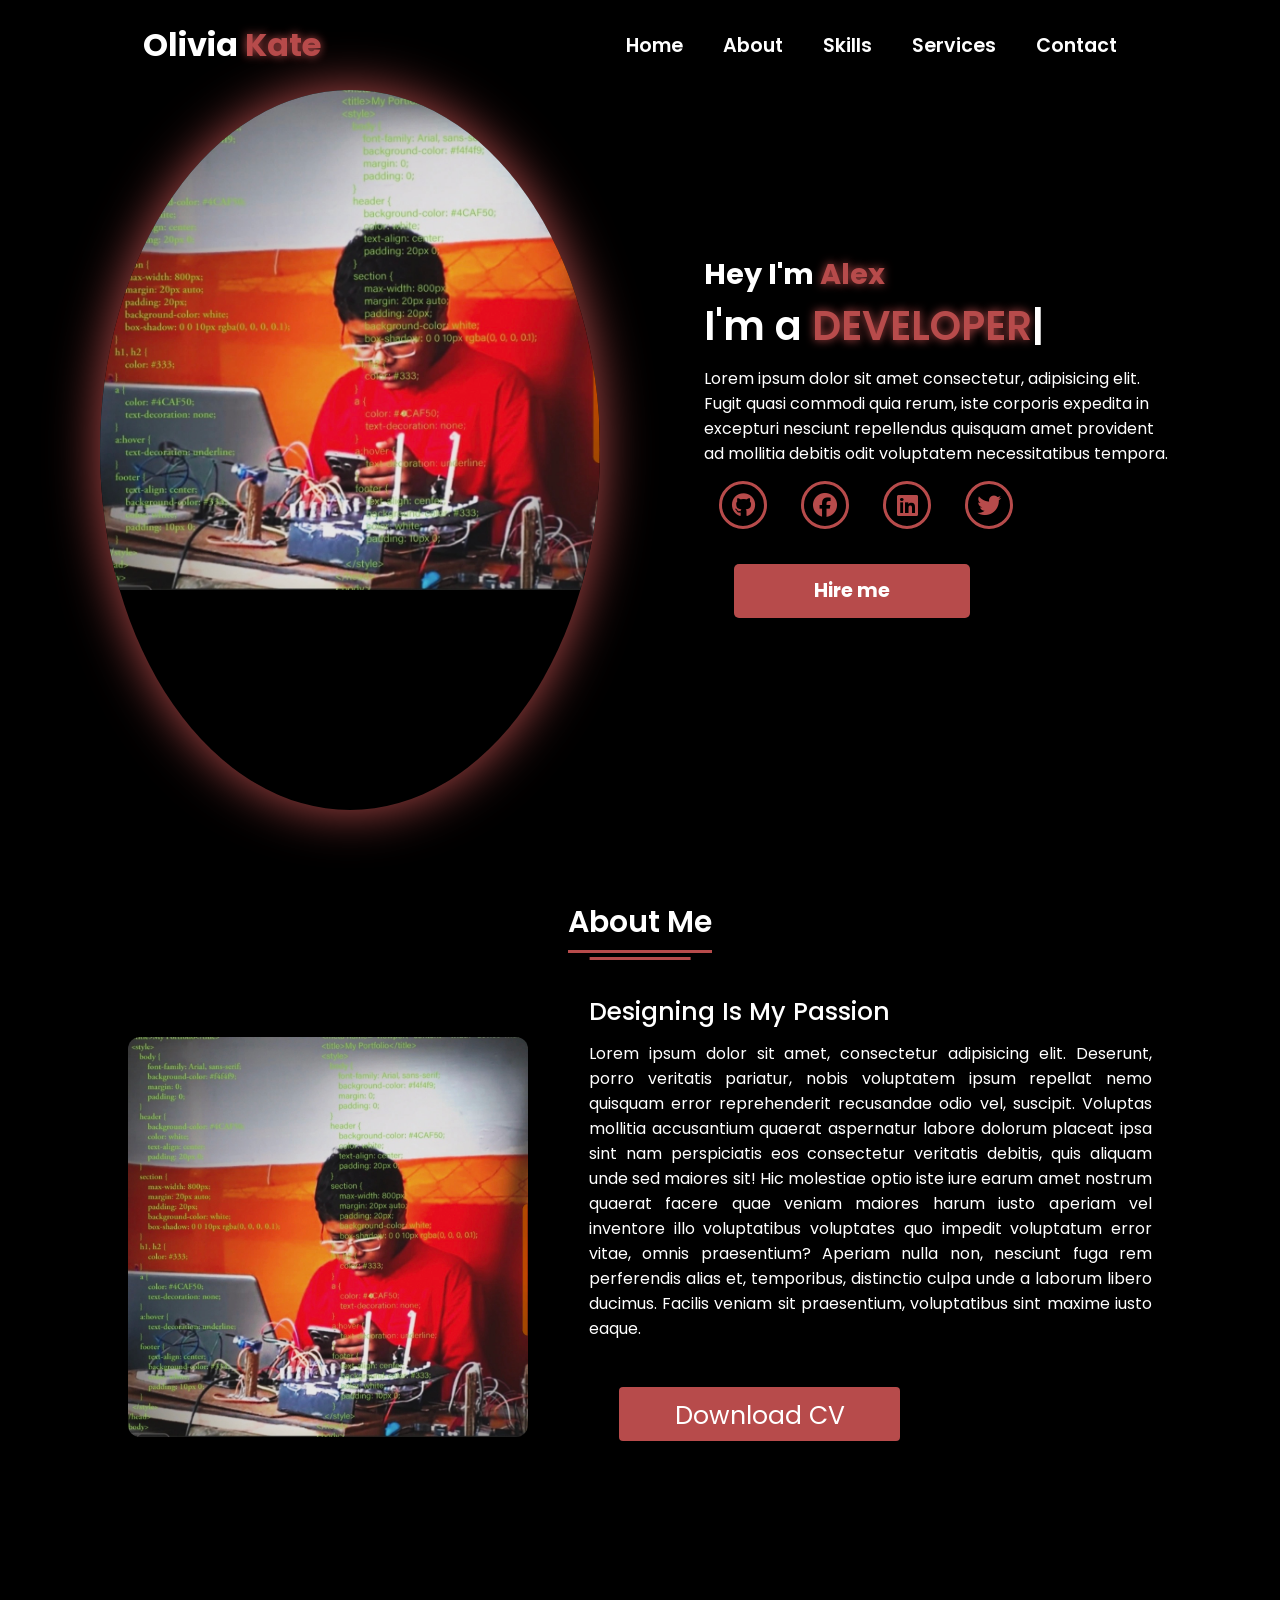
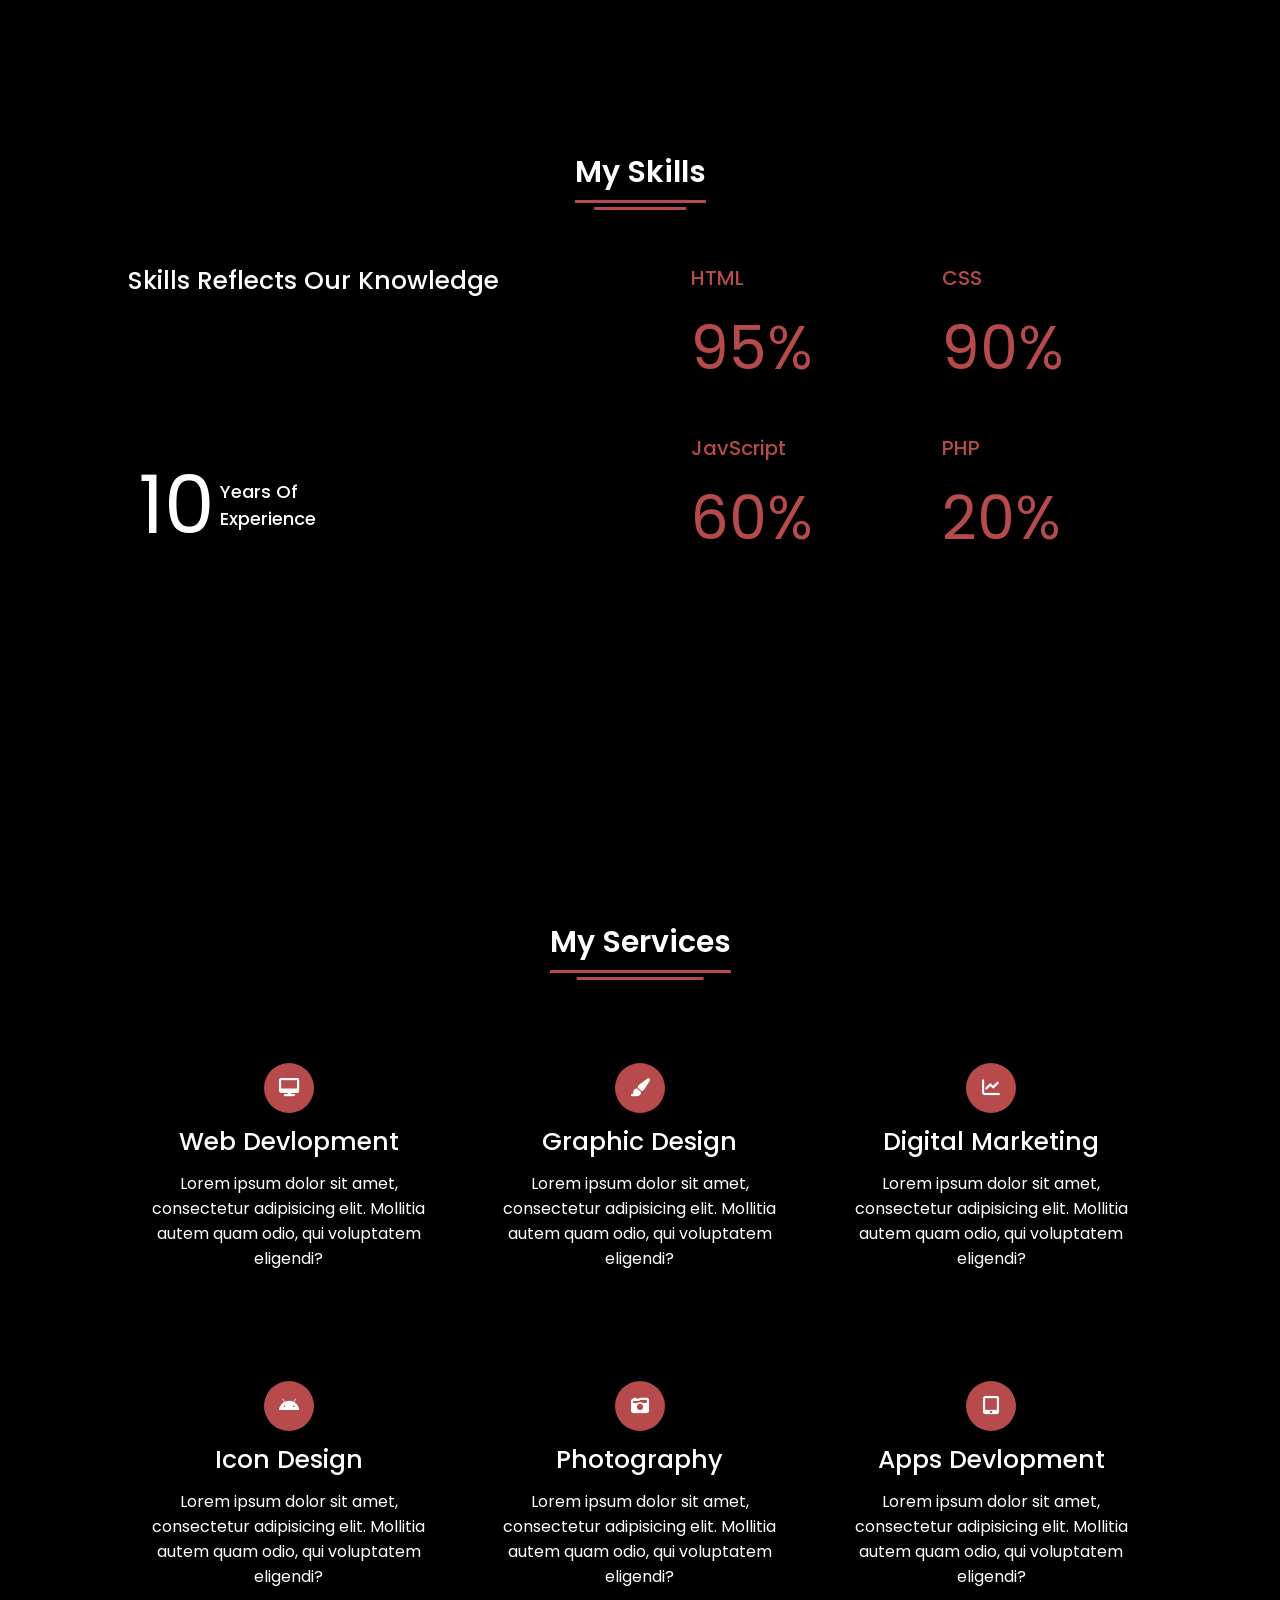
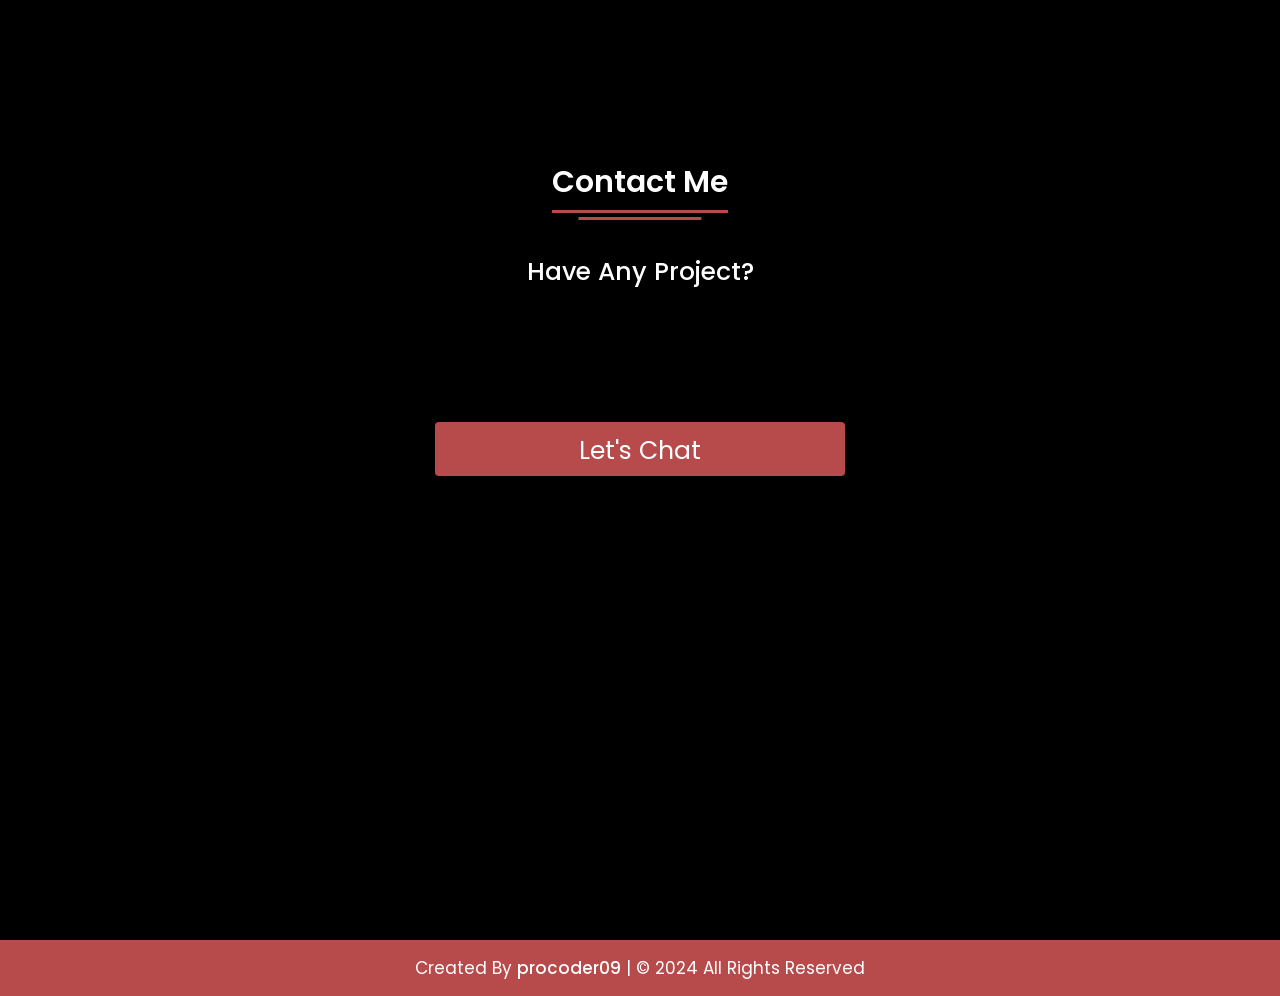
==== index.html @ 8da3e70f "Add files via upload" ====
<!DOCTYPE html>
<html lang="en" dir="ltr">
  <head>
    <meta charset="UTF-8" />
    <title>Responsive Portfolio Website</title>
    <link rel="stylesheet" href="style.css">
    <link rel="stylesheet" href="https://cdnjs.cloudflare.com/ajax/libs/font-awesome/6.5.2/css/all.min.css">
    <meta name="viewport" content="width=device-width, initial-scale=1.0" />
    <link rel="stylesheet" href="https://unpkg.com/aos@next/dist/aos.css" />
  </head>
  <body>

    <!-- navgaition menu -->
    <nav>
      <div class="nav-container">
          <div class="logo"  data-aos="zoom-in" data-aos-duration="1100">
            Olivia <span>Kate</span>
          </div>
          <div class="links">
              <div class="link" data-aos="fade-up" data-aos-duration="1100" data-aos-delay="100"><a href="#">Home</a></div>
              <div class="link" data-aos="fade-up" data-aos-duration="1100" data-aos-delay="200"><a href="#">About</a></div>
              <div class="link" data-aos="fade-up" data-aos-duration="1100" data-aos-delay="300" ><a href="#">Skills</a></div>
              <div class="link" data-aos="fade-up" data-aos-duration="1100" data-aos-delay="400" ><a href="#">Services</a></div>
              <div class="link" data-aos="fade-up" data-aos-duration="1100" data-aos-delay="500" ><a href="#">Contact</a></div>
      </div>
      <i class="fa-solid fa-bars hamburg" onclick="hamburg()"></i>
  </div>
      <div class="dropdown">
          <div class="links">
              <a href="#">Home</a>
              <a href="#">About</a>
              <a href="#">Skills</a>
              <a href="#">Service</a>
              <a href="#">Contact</a>
              <i class="fa-solid fa-xmark cancel" onclick="cancel()"></i>
          </div>
      </div>
  </nav>
  <section>
      <div class="main-container">
          <div class="image"  data-aos="zoom-in" data-aos-duration="2500">
              <img src="main.jpg" alt="">
          </div>
          <div class="content">
              <h1 data-aos="fade-left" data-aos="fade-left" data-aos-duration="1100" data-aos-delay="700" >Hey I'm <span>Alex</span></h1>
              <div class="typewriter"  data-aos="fade-right" data-aos-duration="1100" data-aos-delay="900" >I'm a <span class="typewriter-text"></span><label for="">|</label></div>
              <p data-aos="flip-up" data-aos-duration="1100" data-aos-delay="1100" >Lorem ipsum dolor sit amet consectetur, adipisicing elit. Fugit quasi commodi quia rerum, iste corporis expedita in excepturi nesciunt repellendus quisquam amet provident ad mollitia debitis odit voluptatem necessitatibus tempora.</p>
              <div class="social-links">
                  <a href="#" data-aos="zoom-out" data-aos-duration="1100" data-aos-delay="1300"><i class="fa-brands fa-github"></i></a>
                  <a href="#"  data-aos="fade-up" data-aos-duration="1100" data-aos-delay="1400"><i class="fa-brands fa-facebook"></i></a>
                  <a href="#"  data-aos="fade-up" data-aos-duration="1100" data-aos-delay="1500"><i class="fa-brands fa-linkedin"></i></a>
                  <a href="#"  data-aos="fade-up" data-aos-duration="1100" data-aos-delay="1600"><i class="fa-brands fa-twitter"></i></a>
              </div>
              <div class="btn"  data-aos="zoom-in-left" data-aos-duration="1100" data-aos-delay="1700" >
                  <button>Hire me</button>
              </div>
          </div>
      </div>
  </section>


  <!-- About Section Start -->

  <section class="about" id="about">
      <div class="content">
        <div class="title" data-aos="fade-up" data-aos-duration="1100"><span>About Me</span></div>
        <div class="about-details">
          <div class="left" data-aos="fade-right" data-aos-duration="1100" data-aos-delay="100">
            <img src="main.jpg" alt="" />
          </div>
          <div class="right" >
            <div class="topic" data-aos="fade-left" data-aos-duration="1100" data-aos-delay="200">Designing Is My Passion</div>
            <p data-aos="fade-right" data-aos-duration="1100" data-aos-delay="400">
              Lorem ipsum dolor sit amet, consectetur adipisicing elit. Deserunt, porro veritatis pariatur, nobis voluptatem ipsum repellat nemo quisquam error reprehenderit recusandae odio vel, suscipit. Voluptas mollitia accusantium quaerat aspernatur labore dolorum placeat ipsa sint nam perspiciatis eos consectetur veritatis debitis, quis aliquam unde sed maiores sit! Hic molestiae optio iste
              iure earum amet nostrum quaerat facere quae veniam maiores harum iusto aperiam vel inventore illo voluptatibus voluptates quo impedit voluptatum error vitae, omnis praesentium? Aperiam nulla non, nesciunt fuga rem perferendis alias et, temporibus, distinctio culpa unde a laborum libero ducimus. Facilis veniam sit praesentium, voluptatibus sint maxime iusto eaque.
            </p>
            <div class="button" data-aos="fade-up" data-aos-duration="1100" data-aos-delay="600">
              <button>Download CV</button>
            </div>
          </div>
        </div>
      </div>
    </section>


    <!-- My Skill Section Start -->
    <section class="skills" id="skills">
      <div class="content">
        <div class="title" data-aos="fade-up" data-aos-duration="1100"><span>My Skills</span></div>
        <div class="skills-details">
          <div class="text">
            <div class="topic" data-aos="fade-right" data-aos-duration="1100" data-aos-delay="100">Skills Reflects Our Knowledge</div>
            <p data-aos="flip-down" data-aos-duration="1100" data-aos-delay="200">Lorem ipsum dolor sit amet, consectetur adipisicing elit. Minus natus tenetur tempora? Quasi, rem quas omnis. Porro rem aspernatur reiciendis ut praesentium minima ad, quos, officia! Illo libero, et, distinctio repellat sed nesciunt est modi quaerat placeat. Quod molestiae, alias?</p>
            <div class="experience" data-aos="zoom-in" data-aos-duration="1100" data-aos-delay="300">
              <div class="num">10</div>
              <div class="exp">
                Years Of <br />
                Experience
              </div>
            </div>
          </div>
          <div class="boxes">
            <div class="box" data-aos="zoom-in" data-aos-duration="1100" data-aos-delay="400">
              <div class="topic" >HTML</div>
              <div class="per" >95%</div>
            </div>
            <div class="box" data-aos="zoom-in" data-aos-duration="1100" data-aos-delay="500">
              <div class="topic">CSS</div>
              <div class="per">90%</div>
            </div>
            <div class="box" data-aos="zoom-in" data-aos-duration="1100" data-aos-delay="600">
              <div class="topic">JavScript</div>
              <div class="per" >60%</div>
            </div>
            <div class="box" data-aos="zoom-in" data-aos-duration="1100" data-aos-delay="700">
              <div class="topic">PHP</div>
              <div class="per">20%</div>
            </div>
          </div>
        </div>
      </div>
    </section>

    <!-- My Services Section Start -->
    <section class="services" id="services">
      <div class="content">
        <div class="title" data-aos="fade-up" data-aos-duration="1100"><span>My Services</span></div>
        <div class="boxes">
          <div class="box" data-aos="fade-right" data-aos-duration="1100" data-aos-delay="100">
            <div class="icon">
              <i class="fas fa-desktop"></i>
            </div>
            <div class="topic">Web Devlopment</div>
            <p>Lorem ipsum dolor sit amet, consectetur adipisicing elit. Mollitia autem quam odio, qui voluptatem eligendi?</p>
          </div>
          <div class="box"  data-aos="fade-up" data-aos-duration="1100" data-aos-delay="100">
            <div class="icon">
              <i class="fas fa-paint-brush"></i>
            </div>
            <div class="topic">Graphic Design</div>
            <p>Lorem ipsum dolor sit amet, consectetur adipisicing elit. Mollitia autem quam odio, qui voluptatem eligendi?</p>
          </div>
          <div class="box" data-aos="fade-left" data-aos-duration="1100" data-aos-delay="100">
            <div class="icon">
              <i class="fas fa-chart-line"></i>
            </div>
            <div class="topic">Digital Marketing</div>
            <p>Lorem ipsum dolor sit amet, consectetur adipisicing elit. Mollitia autem quam odio, qui voluptatem eligendi?</p>
          </div>
          <div class="box" data-aos="fade-right" data-aos-duration="1100" data-aos-delay="300">
            <div class="icon">
              <i class="fab fa-android"></i>
            </div>
            <div class="topic">Icon Design</div>
            <p>Lorem ipsum dolor sit amet, consectetur adipisicing elit. Mollitia autem quam odio, qui voluptatem eligendi?</p>
          </div>
          <div class="box" data-aos="fade-down" data-aos-duration="1100" data-aos-delay="300">
            <div class="icon">
              <i class="fas fa-camera-retro"></i>
            </div>
            <div class="topic">Photography</div>
            <p>Lorem ipsum dolor sit amet, consectetur adipisicing elit. Mollitia autem quam odio, qui voluptatem eligendi?</p>
          </div>
          <div class="box" data-aos="fade-left" data-aos-duration="1100" data-aos-delay="400">
            <div class="icon">
              <i class="fas fa-tablet-alt"></i>
            </div>
            <div class="topic">Apps Devlopment</div>
            <p>Lorem ipsum dolor sit amet, consectetur adipisicing elit. Mollitia autem quam odio, qui voluptatem eligendi?</p>
          </div>
        </div>
      </div>
    </section>

    <!-- Contact Me section Start -->
    <section class="contact" id="contact">
      <div class="content">
        <div class="title" data-aos="fade-up" data-aos-duration="1100"><span>Contact Me</span></div>
        <div class="text">
          <div class="topic" data-aos="fade-right" data-aos-duration="1100" data-aos-delay="200">Have Any Project?</div>
          <p data-aos="fade-left" data-aos-duration="1100" data-aos-delay="400">Lorem ipsum dolor sit amet, consectetur adipisicing elit. Ipsam neque ipsum corrupti dolores, facere numquam voluptate aspernatur sit perferendis qui nisi modi! Recusandae deserunt consequatur voluptatibus alias repellendus nobis eligendi.</p>
          <div class="button"  data-aos="fade-up" data-aos-duration="1100" data-aos-delay="600">
            <button>Let's Chat</button>
          </div>
        </div>
      </div>
    </section>

    <!-- Footer Section Start -->
    <footer >
      <div class="text">
        <span>Created By <a href="#">procoder09</a> | &#169; 2024 All Rights Reserved</span>
      </div>
    </footer>

    
    <script src="script.js"></script>
    <script src="https://unpkg.com/aos@next/dist/aos.js"></script>
    <script>
      AOS.init({offset:0});
    </script>
  </body>
</html>
---- style.css ----
/* Google Font CDN Link */
@import url('https://fonts.googleapis.com/css2?family=Poppins:wght@400;500;600;700&family=Ubuntu:wght@400;500;700&display=swap');
*{
  margin: 0;
  padding: 0;
  box-sizing: border-box;
  font-family: 'Poppins', sans-serif;
  text-decoration: none;
  scroll-behavior: smooth;
}

body{
  width: 100%;
  height: auto;
  background-color: black;
  overflow-x: hidden;
}

/* Custom Scroll Bar CSS */
::-webkit-scrollbar {
    width: 10px;
}
::-webkit-scrollbar-track {
    background: #f1f1f1;
}
::-webkit-scrollbar-thumb {
    background: #b74b4b;
    border-radius: 12px;
    transition: all 0.3s ease;
}

::-webkit-scrollbar-thumb:hover {
    background: #b74b4b;
}
/* navbar styling */
nav{
  width: 100%;
  height: 10vh;
  
}

.nav-container{
  width: 100%;
  height: 100%;
  display: flex;
  justify-content: space-around;
  align-items: center;
}

.logo{
  color: white;
  font-size: 2rem;
  font-weight: bold;
}

.logo span{
  color: #b74b4b;
  text-shadow: 0 0 10px #b74b4b;
}

.hamburg,
.cancel{
  cursor: pointer;
  position: absolute;
  right: 15px;
  top: 10px;
  color: white;
  opacity: 0;
  pointer-events: none;
  font-size: clamp(2.5rem, 0.5rem + 5vw, 3rem);
}

.nav-container .links{
  display: flex;
}

.nav-container .links a{
  position: relative;
  font-size: 1.2rem;
  color: white;
  margin: 0 20px;
  text-decoration: none;
  font-weight: 550;
  transition: 0.3s linear;
}

.nav-container .links a::before{
  position: absolute;
  content: "";
  bottom: -3px;
  left: 0;
  width: 0%;
  height: 3px;
  background-color: #b74b4b;
  transition: 0.2s linear;
}

.nav-container .links a:hover::before{
  width: 100%;
}

.nav-container .links a:hover{
  color: #b74b4b;
}

.dropdown{
  z-index: 100;
  position: absolute;
  top: 0;
  transform: translateY(-500px);
  width: 100%;
  height: auto;
  backdrop-filter: blur(4px) brightness(40%);
  box-shadow:  0 0 20px black;
  transition: 0.2s linear;
}

.dropdown .links a{
  display: flex;
  color: white;
  text-decoration: none;
  justify-content: center;
  padding: 15px 0;
  align-items: center;
  transition: 0.2s linear;
}

.dropdown .links a:hover{
  background-color: #b74b4b;
}

section{
  width: 100%;
  min-height: 90vh;
}

section .main-container{  

  display: flex;
  justify-content:space-between ;
  padding-left: 100px;
  align-items: center;
}

.main-container .image{
  width: 500px;
  height: 80vh;
  border-radius: 100%;
  overflow: hidden;
  box-shadow: 0 0 50px #b74b4b;
}

.main-container .image img{
  width: 100%;
}

.main-container .image:hover{
  animation: animate 1.5s ease-in-out infinite;
}

@keyframes animate {
  0%{
      scale: 1;
  }
  
  50%{
      scale: 1.05;
  }
  
  100%{
      scale: 1;
  }
}

.main-container .content{
  color: white;
  width: 40%;
}

.content h1{
  font-size: clamp(1rem, 1rem + 5vw, 1.8rem);
}

.content h1 span{
  color: #b74b4b;
  text-shadow: 0  0 10px #b74b4b;
}

.content .typewriter{
  font-size: clamp(1rem, 1rem + 5vw, 2.5rem);
  font-weight: 600;
}

.content .typewriter-text{
  color: #b74b4b;
  text-shadow: 0 0 10px #b74b4b;
}

.content p{
  font-size: clamp(0.4rem , 0.2rem + 9vw, 1rem);
  margin: 10px 0;
}

.social-links i{
  display: inline-flex;
  justify-content: center;
  align-items: center;
  width: 3rem;
  height: 3rem;
  background-color: transparent;
  border: 0.2rem solid #b74b4b;
  border-radius: 50%;
  color: #b74b4b;
  margin: 5px 15px;
  font-size: 1.5rem;
  transition: 0.2s linear;
}

.social-links i:hover{
  scale: 1.3;
  color: black;
  background-color: #b74b4b;
  filter: drop-shadow(0 0 10px #b74b4b);
}

.content button{
  width: 50%;
  height: 6vh;
  margin: 30px;
  background-color: #b74b4b;
  color: white;
  border: none;
  outline: none;
  font-size: 120%;
  font-weight: 700;
  border-radius: 5px;
  transition: 0.2s linear;
}

.content button:hover{
  scale: 1.1;
  color: #b74b4b;
  border: 2px solid #b74b4b;
  background-color: transparent;
  font-weight: 700;
  box-shadow: 0 0 40px #b74b4b;
}

/* About Section Styling */
/* Those Elements Where We Have Apply Same CSS,
I'm Selecting Directly 'Section Tag' and 'Class'  */

  section .content{
    width: 80%;
    margin: 0px auto;
    font-family: 'Poppins', sans-serif;
    }
  .about .about-details{
    display: flex;
    justify-content: space-between;
    align-items: center;
    }
  section .title{
      display: flex;
      justify-content: center;
      margin-bottom: 40px;
  }
  section .title span{
    color: white;
    font-size: 30px;
    font-weight: 600;
    position: relative;
    padding-bottom: 8px;
  }
  section .title span::before,
  section .title span::after{
    content: '';
    position: absolute;
    height: 3px;
    width: 100%;
    background: #b74b4b;
    left: 0;
    bottom: 0;
  }
  section .title span::after{
    bottom: -7px;
    width: 70%;
    left: 50%;
    transform: translateX(-50%);
  }
  .about .about-details .left{
    width: 45%;
  }
  .about .left img{
    height: 400px;
    width: 400px;
    object-fit: cover;
    border-radius: 12px;
  }
  .about-details .right{
    width: 55%;
  }
  section  .topic{
    color: white;
    font-size: 25px;
    font-weight: 500;
    margin-bottom: 10px;
  }
  .about-details .right p{
    text-align: justify;
  color: white;
  }
  section .button{
    margin: 16px 0;
}
section .button button{
  outline: none;
  padding: 8px 16px;
  border-radius: 4px;
  font-size: 25px;
  font-weight: 400;
  background: #b74b4b;
  color: #fff;
  border: 2px solid transparent;
  cursor: pointer;
  transition: all 0.4s ease;
  }
  section .button button:hover{
    border-color: #b74b4b;
    background-color: #fff;
    color: #b74b4b;
  }
  
  .skills{
    background: black;
    }
  .skills .content{
    padding: 40px 0;
  }
  .skills .skills-details{
    display: flex;
    justify-content: space-between;
    align-items: center;
 }
 .skills-details .text{
   width: 50%;
   }
   .skills-details p{
     color: white;
     text-align: justify;
     }
     .skills .skills-details .experience{
       display: flex;
       align-items: center;
       margin: 0 10px;
       }
.skills-details .experience .num{
  color: white;
  font-size: 80px;
}
.skills-details .experience .exp{
  color: white;
  margin-left: 20px;
  font-size: 18px;
  font-weight: 500;
  margin: 0 6px;
}
.skills-details .boxes{
  width: 45%;
  display: flex;
  flex-wrap: wrap;
  justify-content: space-between;
}
.skills-details .box{
  width: calc(100% / 2 - 20px);
  margin: 20px 0;
}
.skills-details .boxes .topic{
  font-size: 20px;
  color: #b74b4b;
}
.skills-details .boxes .per{
  font-size: 60px;
  color: #b74b4b;
}

.services .boxes{
  display: flex;
  flex-wrap: wrap;
  justify-content: space-between;
}
.services .boxes .box{
  margin: 20px 0;
  width: calc(100% / 3 - 20px);
  text-align: center;
  border-radius: 12px;
  padding: 30px 10px;
  box-shadow: 0 5px 10px rgba(0, 0, 0, 0.12);
  cursor: default;
  color: white  ;
  transition: all 0.4s ease;
}
.services .boxes .box:hover{
  background: #b74b4b;
  color: #fff;
}
.services .boxes .box .icon{
  height: 50px;
  width: 50px;
  background: #b74b4b;
  border-radius: 50%;
  text-align: center;
  line-height: 50px;
  font-size: 18px;
  color: #fff;
  margin: 0 auto 10px auto;
  transition: all 0.4s ease;
}
.boxes .box:hover .icon{
  background-color: #fff;
  color: #b74b4b;
}
.services .boxes .box:hover .topic,
.services .boxes .box:hover p{
  color: white;
  transition: all 0.4s ease;
}
.services .boxes .box:hover .topic,
.services .boxes .box:hover p{
  color: #fff;
}
/* Contact Me CSS */
.contact{
  background: black;
}
.contact .content{
  margin: 0 auto;
  padding: 30px 0;
}
.contact .text{
  width: 80%;
  text-align: center;
  margin: auto;
}

footer{
  background: #b74b4b;
  padding: 15px 0;
  text-align: center;
  font-family: 'Poppins', sans-serif;
}
footer .text span{
  font-size: 17px;
  font-weight: 400;
  color: #fff;
}
footer .text span a{
  font-weight: 500;
  color: #FFF;
}
footer .text span a:hover{
  text-decoration: underline;
}
.scroll-button a{
  position: fixed;
  bottom: 20px;
  right: 20px;
  color: #fff;
  background: #b74b4b;
  padding: 7px 12px;;
  font-size: 18px;
  border-radius: 6px;
  box-shadow: rgba(0, 0, 0, 0.15);
  display: none;
}


@media (max-width: 1000px) {
  .about .about-details{
    justify-content: center;
    flex-direction: column;
  }
  .about .about-details .left{
    display: flex;
    justify-content: center;
    width: 100%;
  }
  .about-details .right{
    width: 90%;
    margin: 40px 0;
  }
  .services .boxes .box{
    margin: 20px 0;
    width: calc(100% / 2 - 20px);
  }
}

@media (max-width: 900px) {
  .about .left img{
    height: 350px;
    width: 350px;
  }
}

@media (max-width: 968px) {

  nav .logo{
    position: absolute;
    top: 16px;
    left: 15px;
    font-size: 1.5rem;
}

  section .main-container {
    padding-left: 0px;
    display: flex;
    flex-direction: column;
  }
  
  .nav-container .links{
    display: none;
  }
  
  .hamburg,
  .cancel{
    opacity: 1;
    pointer-events: visible;
  }
  
  .main-container .content{
    margin-top: 20px;
      width: 80%;
  }
  
  .social-links i{
    width: 2.5rem;
    height: 2.5rem;
    font-size: 1.5rem;
  }
  
  .main-container .image{
    z-index: -1;
    width: 50%;
      height: 60%;
  }
  
  .skills .skills-details{
    align-items: center;
    justify-content: center;
    flex-direction: column;
  }
  .skills-details .text{
    width: 100%;
    margin-bottom: 50px;
  }
  .skills-details .boxes{
    justify-content: center;
    align-items: center;
    width: 100%;
  }
  .services .boxes .box{
    margin: 20px 0;
    width: 100%;
  }
  .contact .text{
    width: 100%;
}
}

@media (max-width: 500px){
  main-container .image{
        width: 50%;
        height: 60%;
        margin-bottom: 0px;
    }
    
    .main-container .content{
        width: 80%;
    }
    
    .main-container button{
        margin-top: 15px;
    }
  
  .skills-details .boxes .per{
    font-size: 50px;
    color: #b74b4b;
  }
}
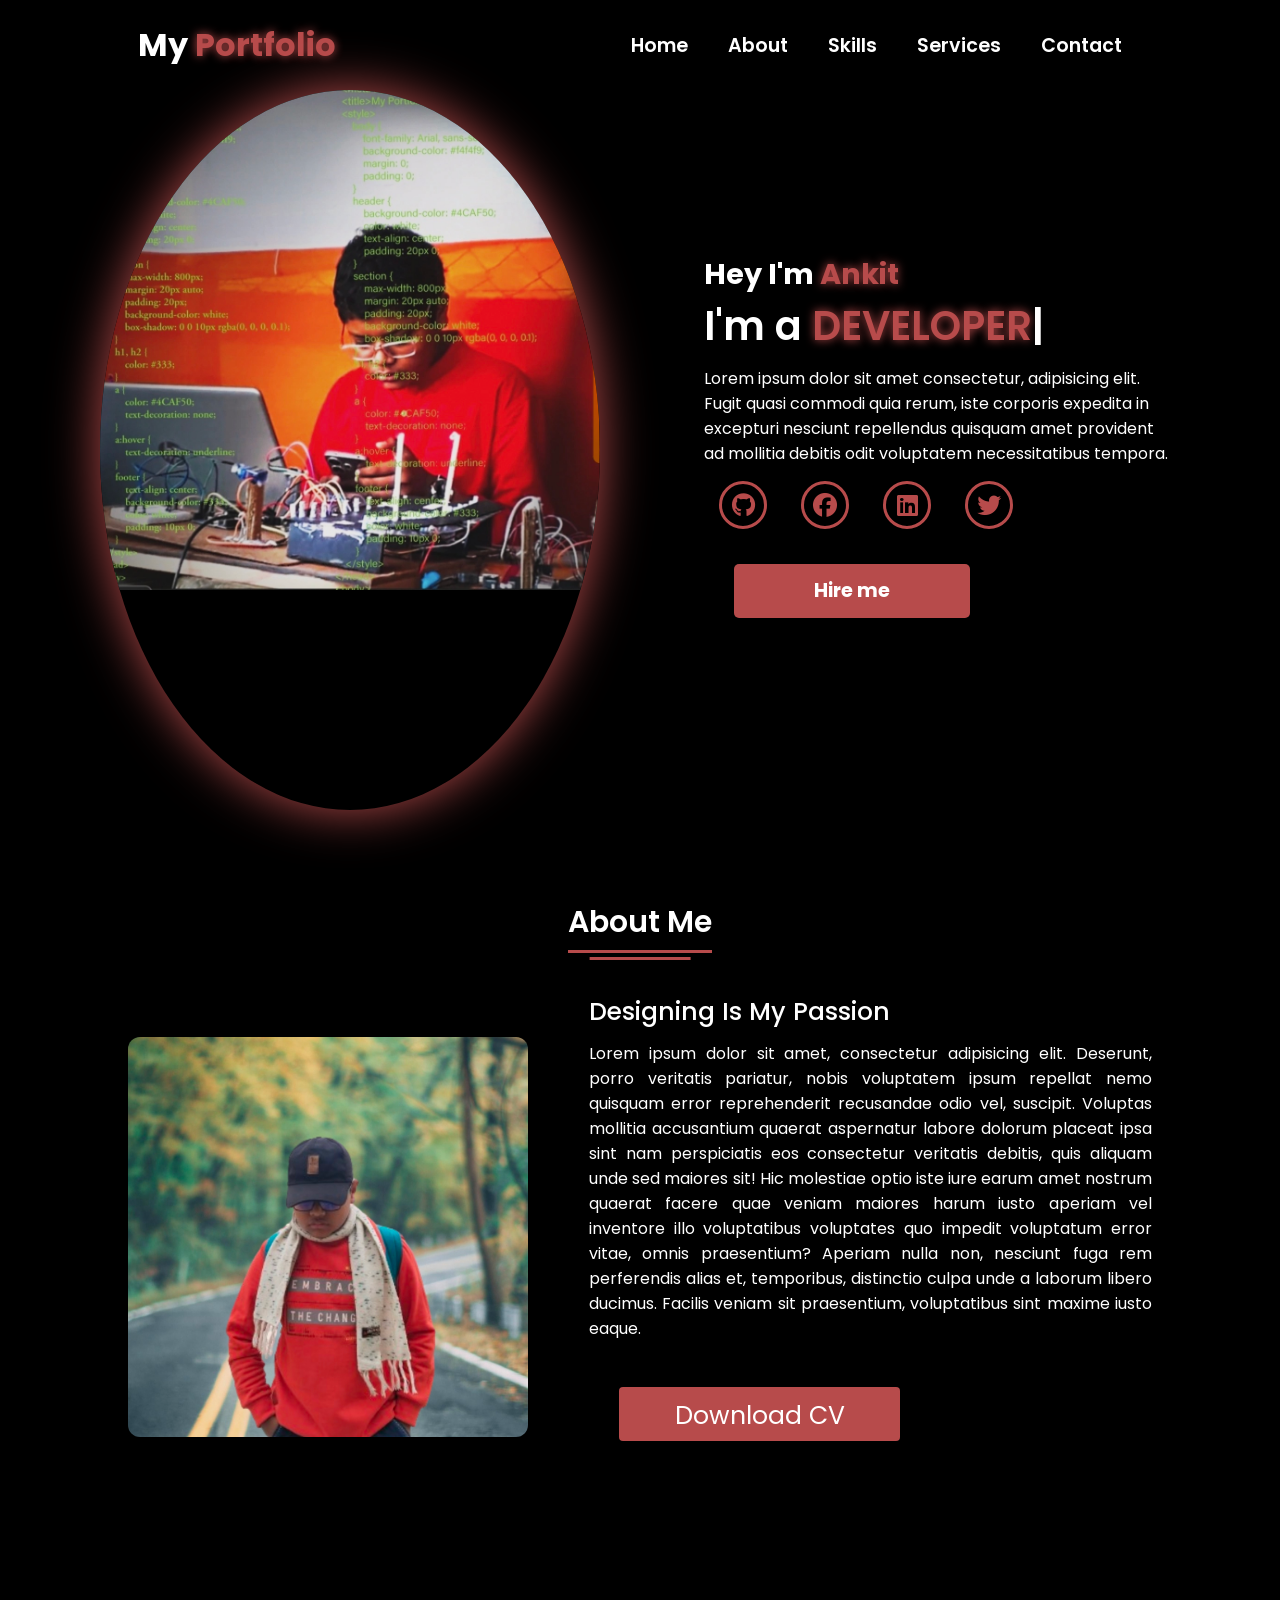
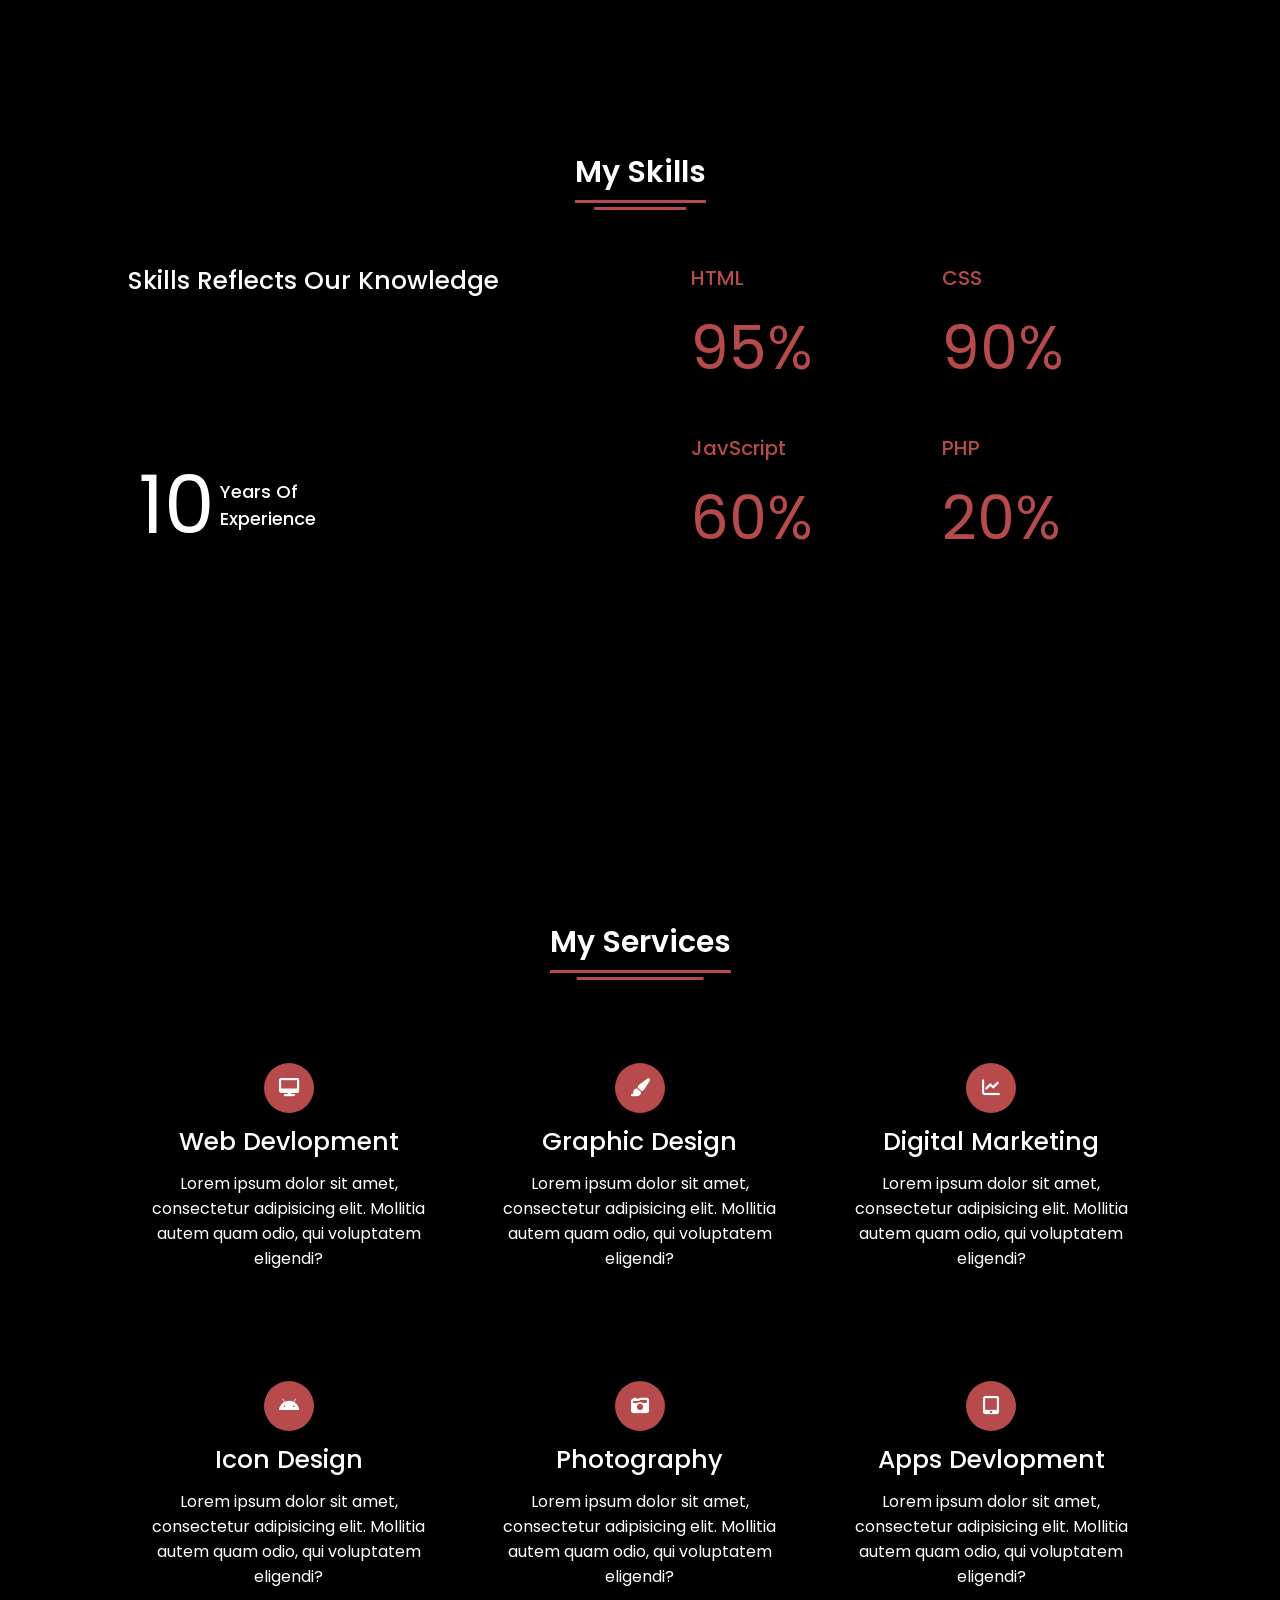
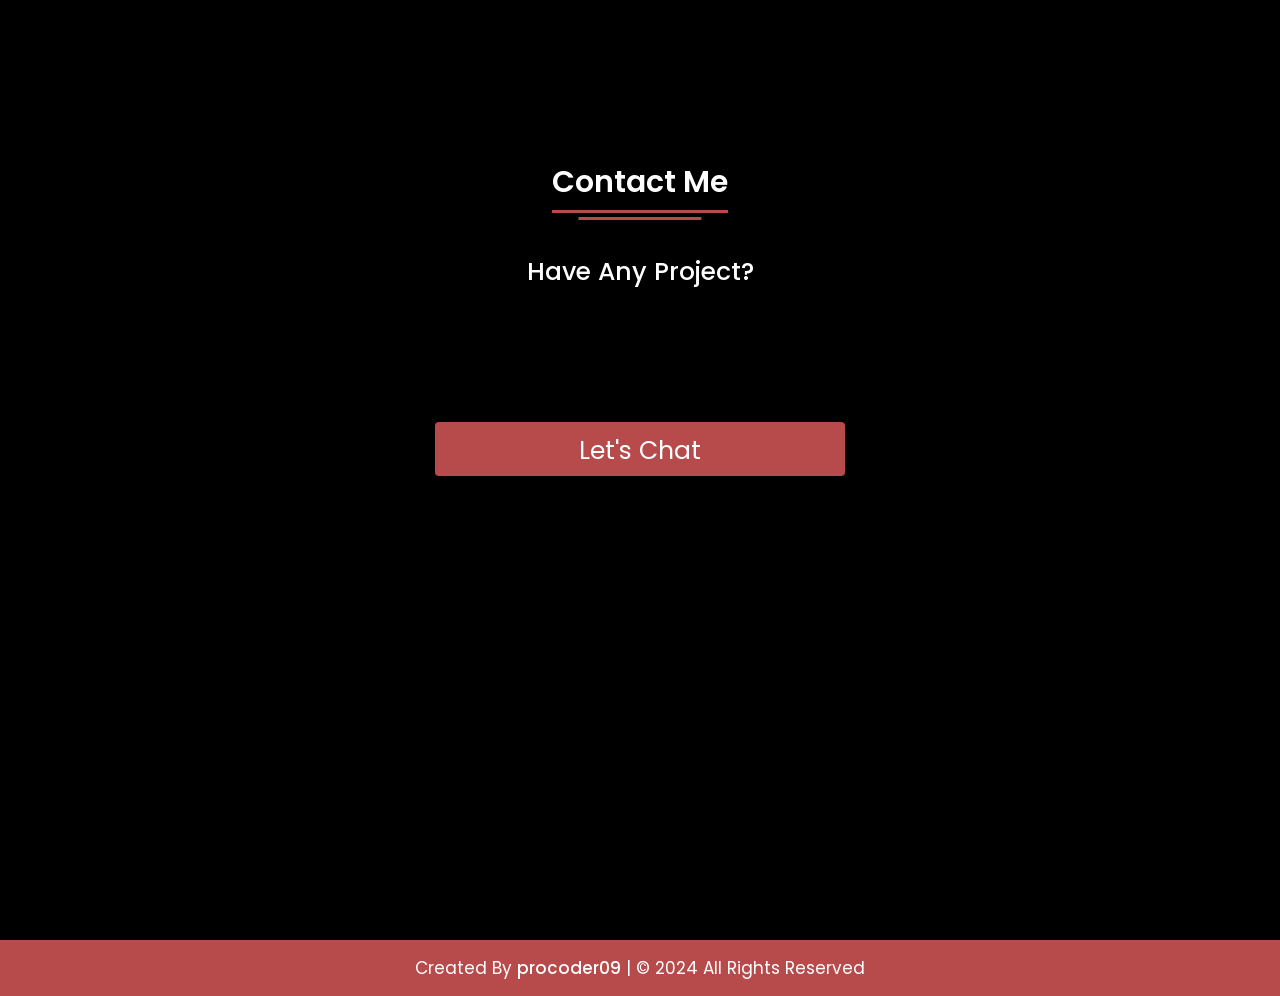
==== commit 24a19fea: "Update index.html" ====
--- a/index.html
+++ b/index.html
@@ -2,7 +2,7 @@
 <html lang="en" dir="ltr">
   <head>
     <meta charset="UTF-8" />
-    <title>Responsive Portfolio Website</title>
+    <title>Ankit's Portfolio Website</title>
     <link rel="stylesheet" href="style.css">
     <link rel="stylesheet" href="https://cdnjs.cloudflare.com/ajax/libs/font-awesome/6.5.2/css/all.min.css">
     <meta name="viewport" content="width=device-width, initial-scale=1.0" />
@@ -14,7 +14,7 @@
     <nav>
       <div class="nav-container">
           <div class="logo"  data-aos="zoom-in" data-aos-duration="1100">
-            Olivia <span>Kate</span>
+            My <span>Portfolio</span>
           </div>
           <div class="links">
               <div class="link" data-aos="fade-up" data-aos-duration="1100" data-aos-delay="100"><a href="#">Home</a></div>
@@ -42,7 +42,7 @@
               <img src="main.jpg" alt="">
           </div>
           <div class="content">
-              <h1 data-aos="fade-left" data-aos="fade-left" data-aos-duration="1100" data-aos-delay="700" >Hey I'm <span>Alex</span></h1>
+              <h1 data-aos="fade-left" data-aos="fade-left" data-aos-duration="1100" data-aos-delay="700" >Hey I'm <span>Ankit</span></h1>
               <div class="typewriter"  data-aos="fade-right" data-aos-duration="1100" data-aos-delay="900" >I'm a <span class="typewriter-text"></span><label for="">|</label></div>
               <p data-aos="flip-up" data-aos-duration="1100" data-aos-delay="1100" >Lorem ipsum dolor sit amet consectetur, adipisicing elit. Fugit quasi commodi quia rerum, iste corporis expedita in excepturi nesciunt repellendus quisquam amet provident ad mollitia debitis odit voluptatem necessitatibus tempora.</p>
               <div class="social-links">
@@ -66,7 +66,7 @@
         <div class="title" data-aos="fade-up" data-aos-duration="1100"><span>About Me</span></div>
         <div class="about-details">
           <div class="left" data-aos="fade-right" data-aos-duration="1100" data-aos-delay="100">
-            <img src="main.jpg" alt="" />
+            <img src="main1.jpg" alt="" />
           </div>
           <div class="right" >
             <div class="topic" data-aos="fade-left" data-aos-duration="1100" data-aos-delay="200">Designing Is My Passion</div>
@@ -200,4 +200,4 @@
       AOS.init({offset:0});
     </script>
   </body>
-</html> +</html>
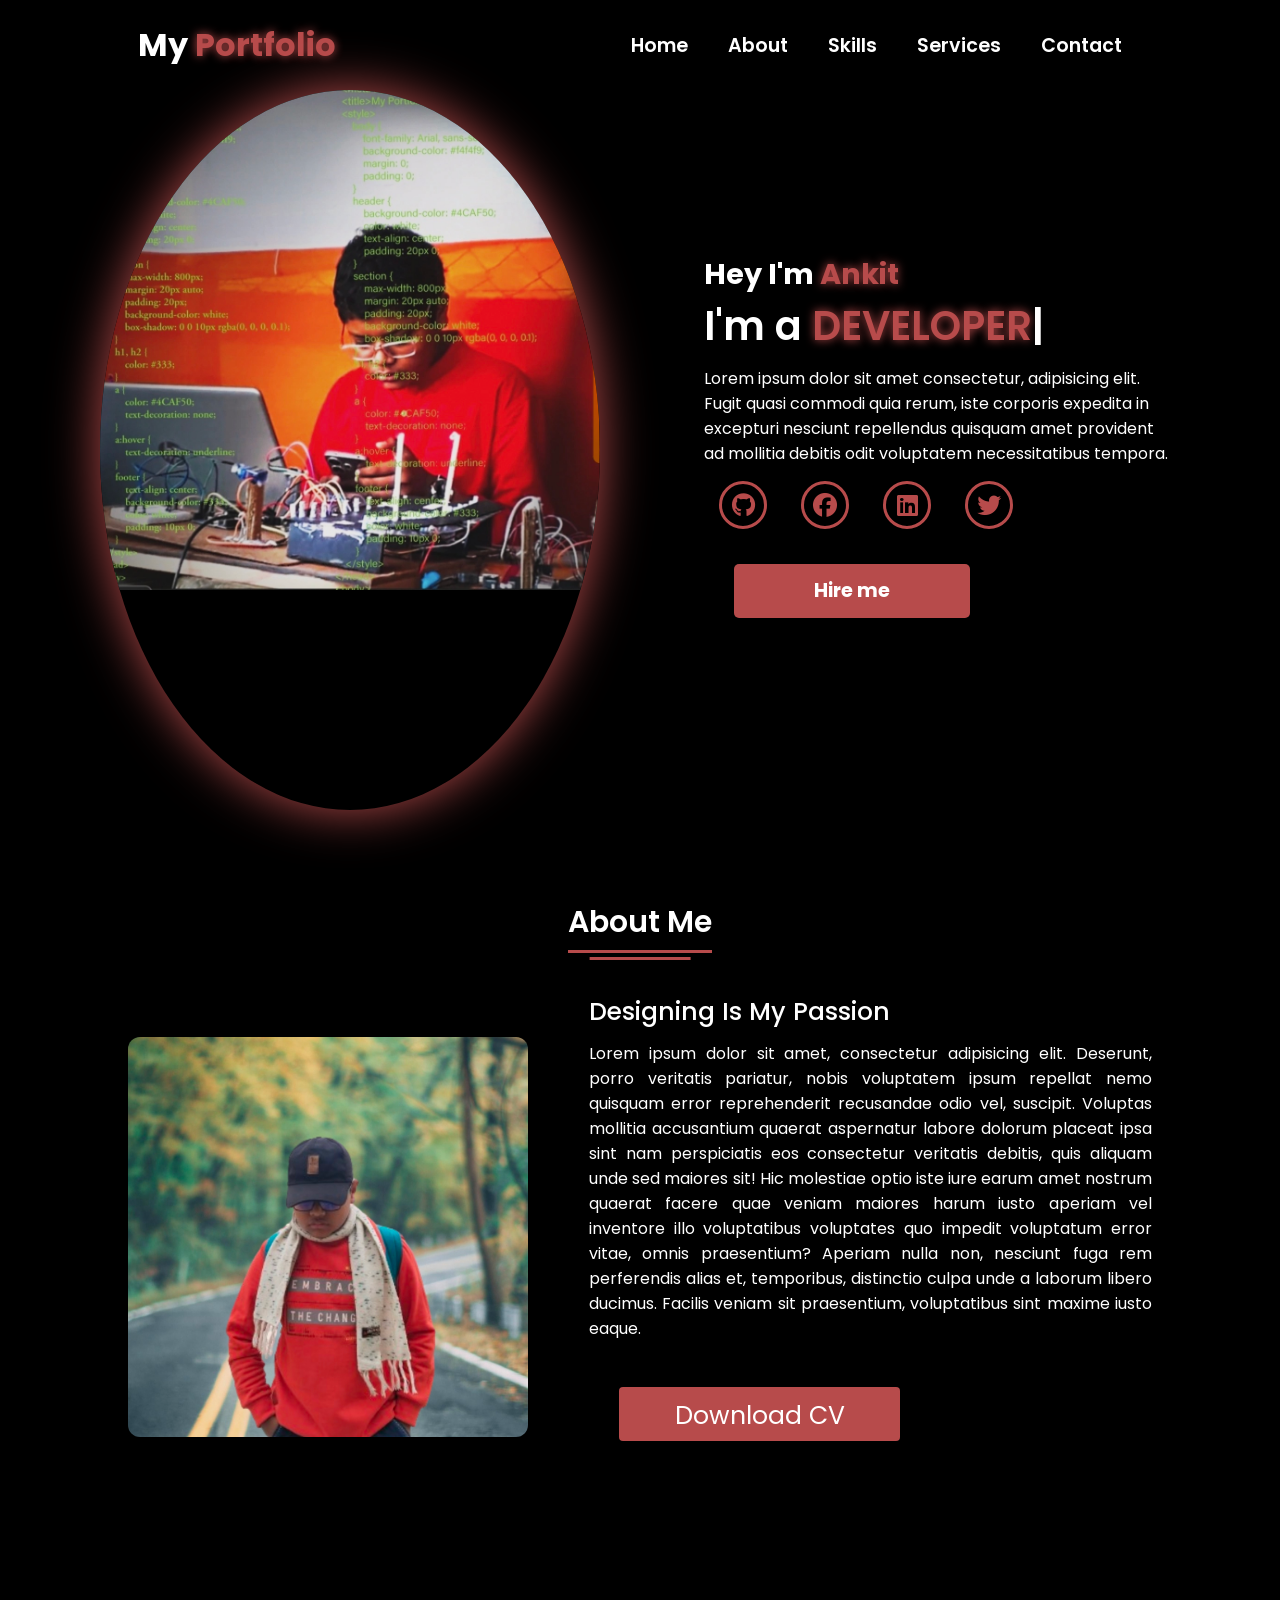
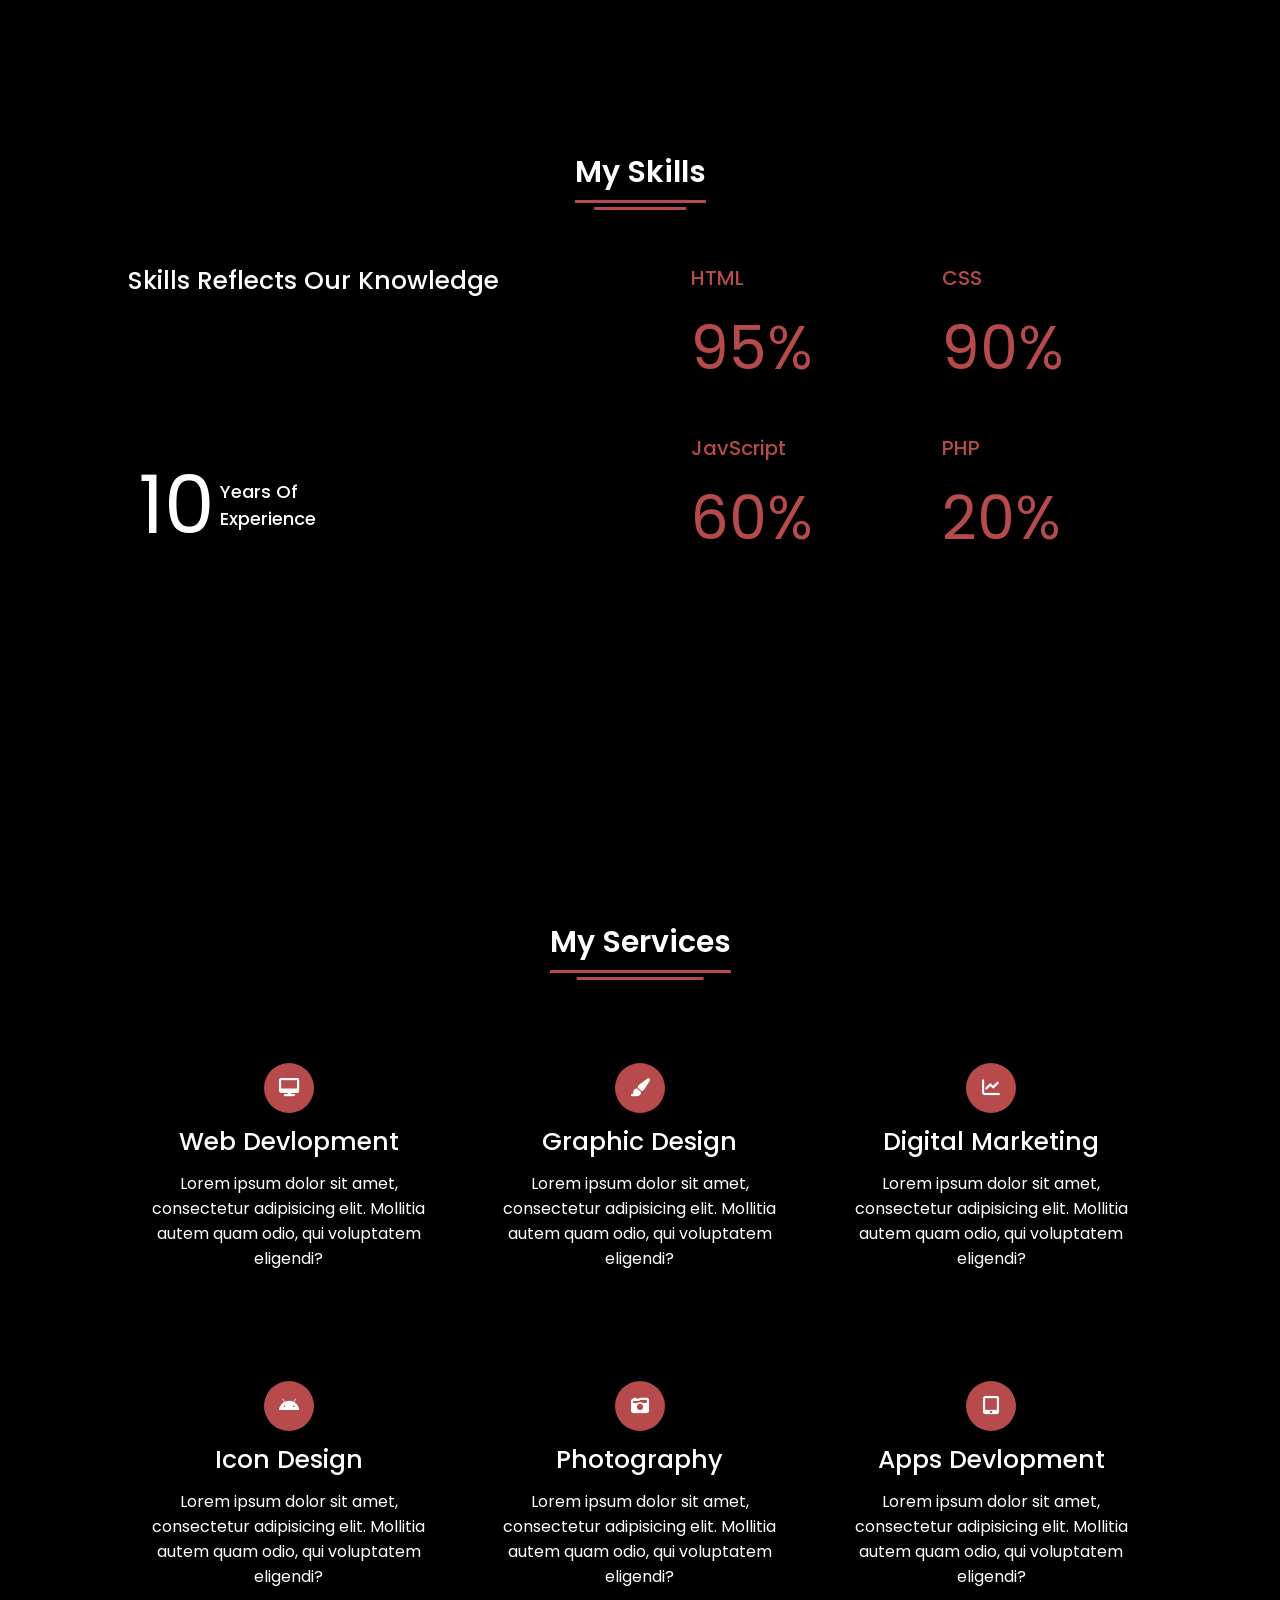
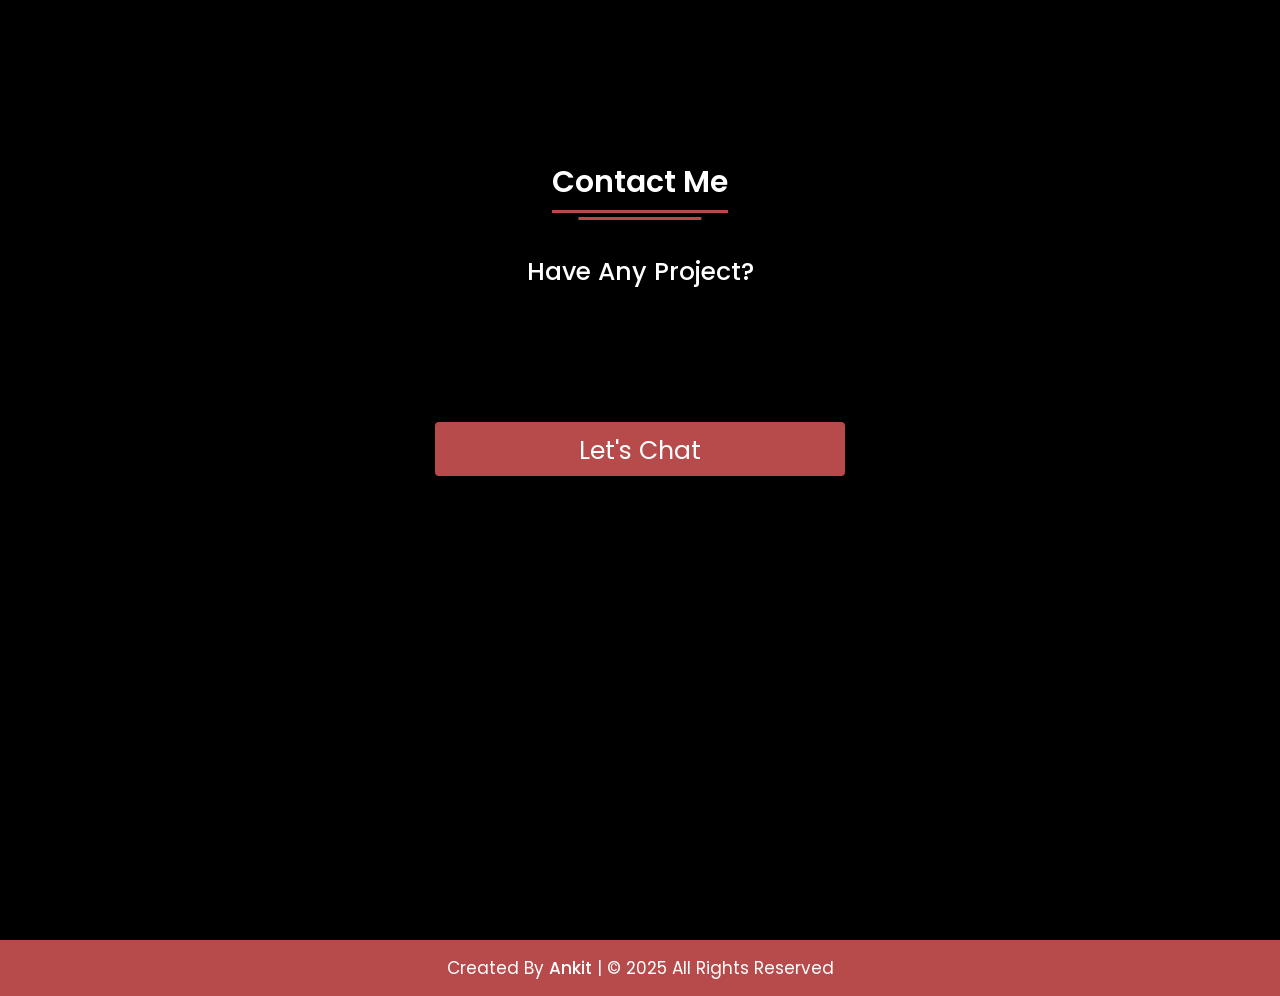
==== commit 5a0430c7: "Update index.html" ====
--- a/index.html
+++ b/index.html
@@ -189,7 +189,7 @@
     <!-- Footer Section Start -->
     <footer >
       <div class="text">
-        <span>Created By <a href="#">procoder09</a> | &#169; 2024 All Rights Reserved</span>
+        <span>Created By <a href="#">Ankit</a> | &#169; 2025 All Rights Reserved</span>
       </div>
     </footer>
 
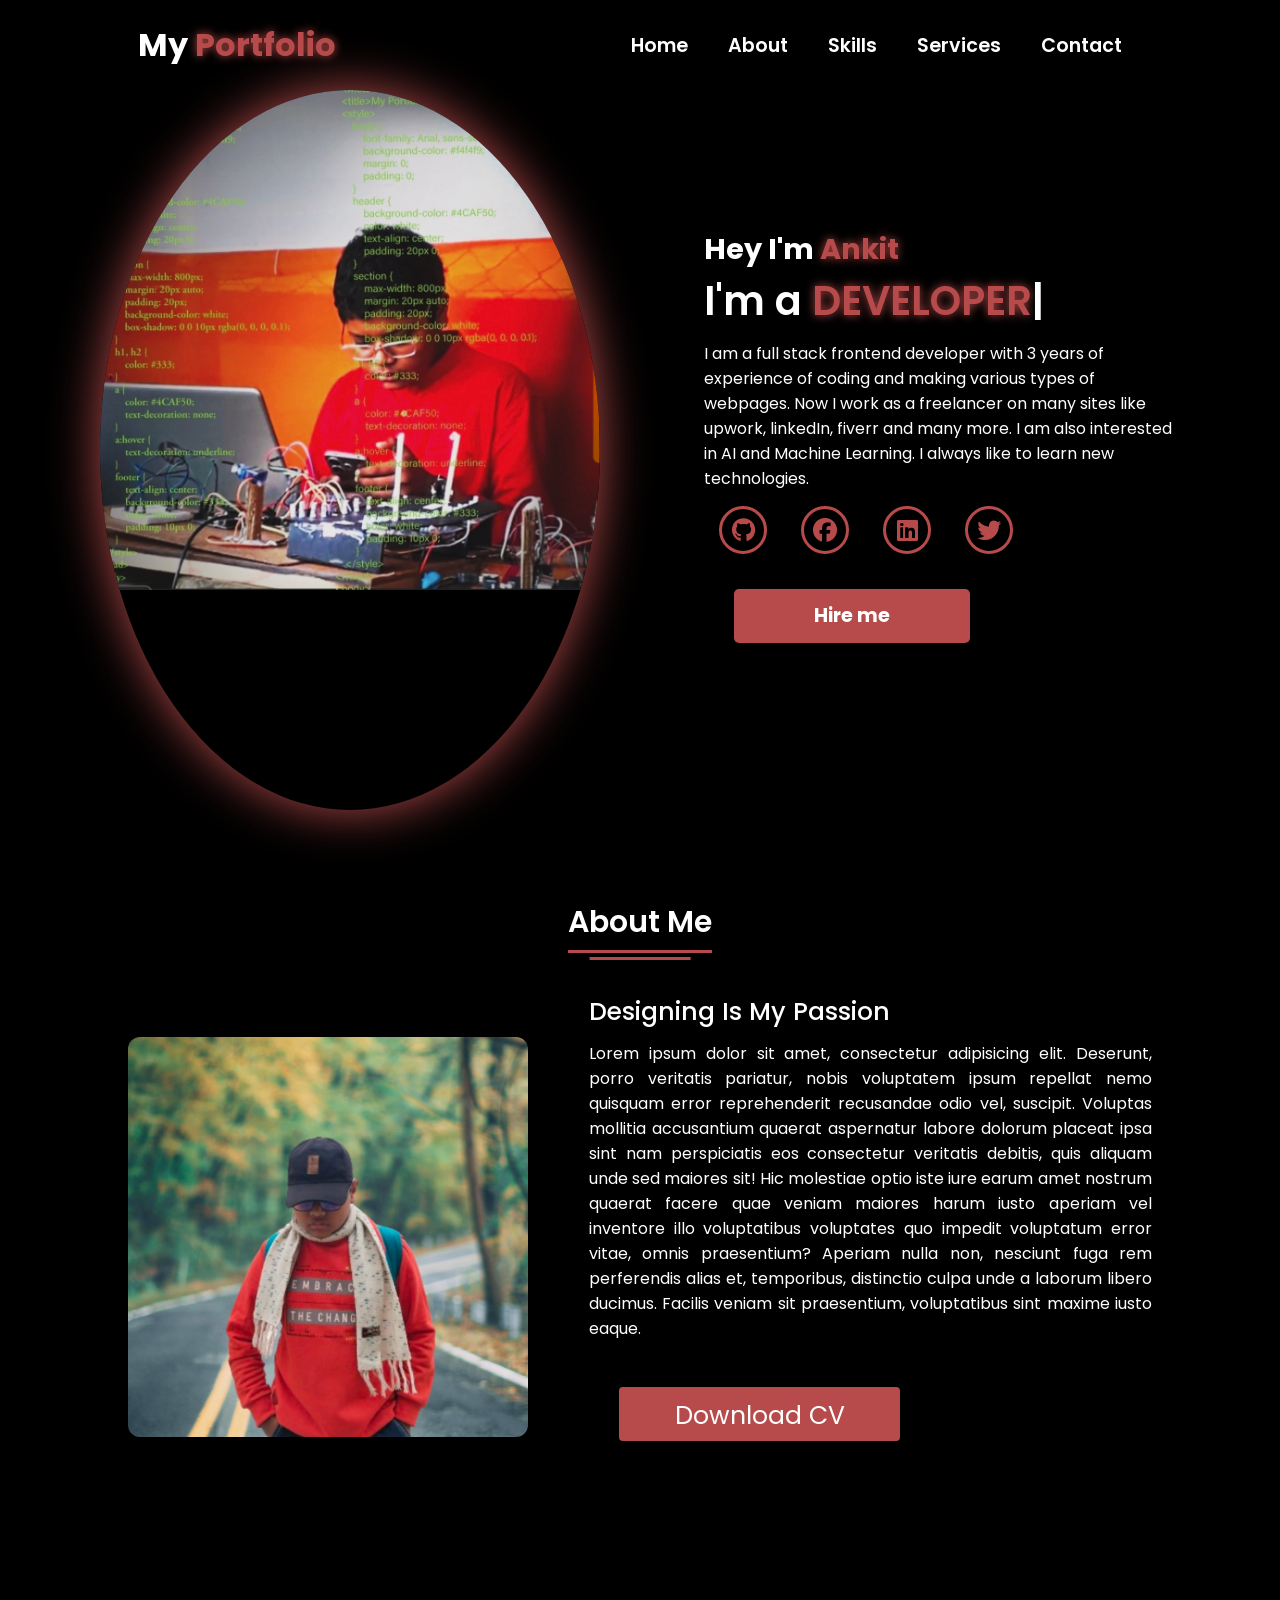
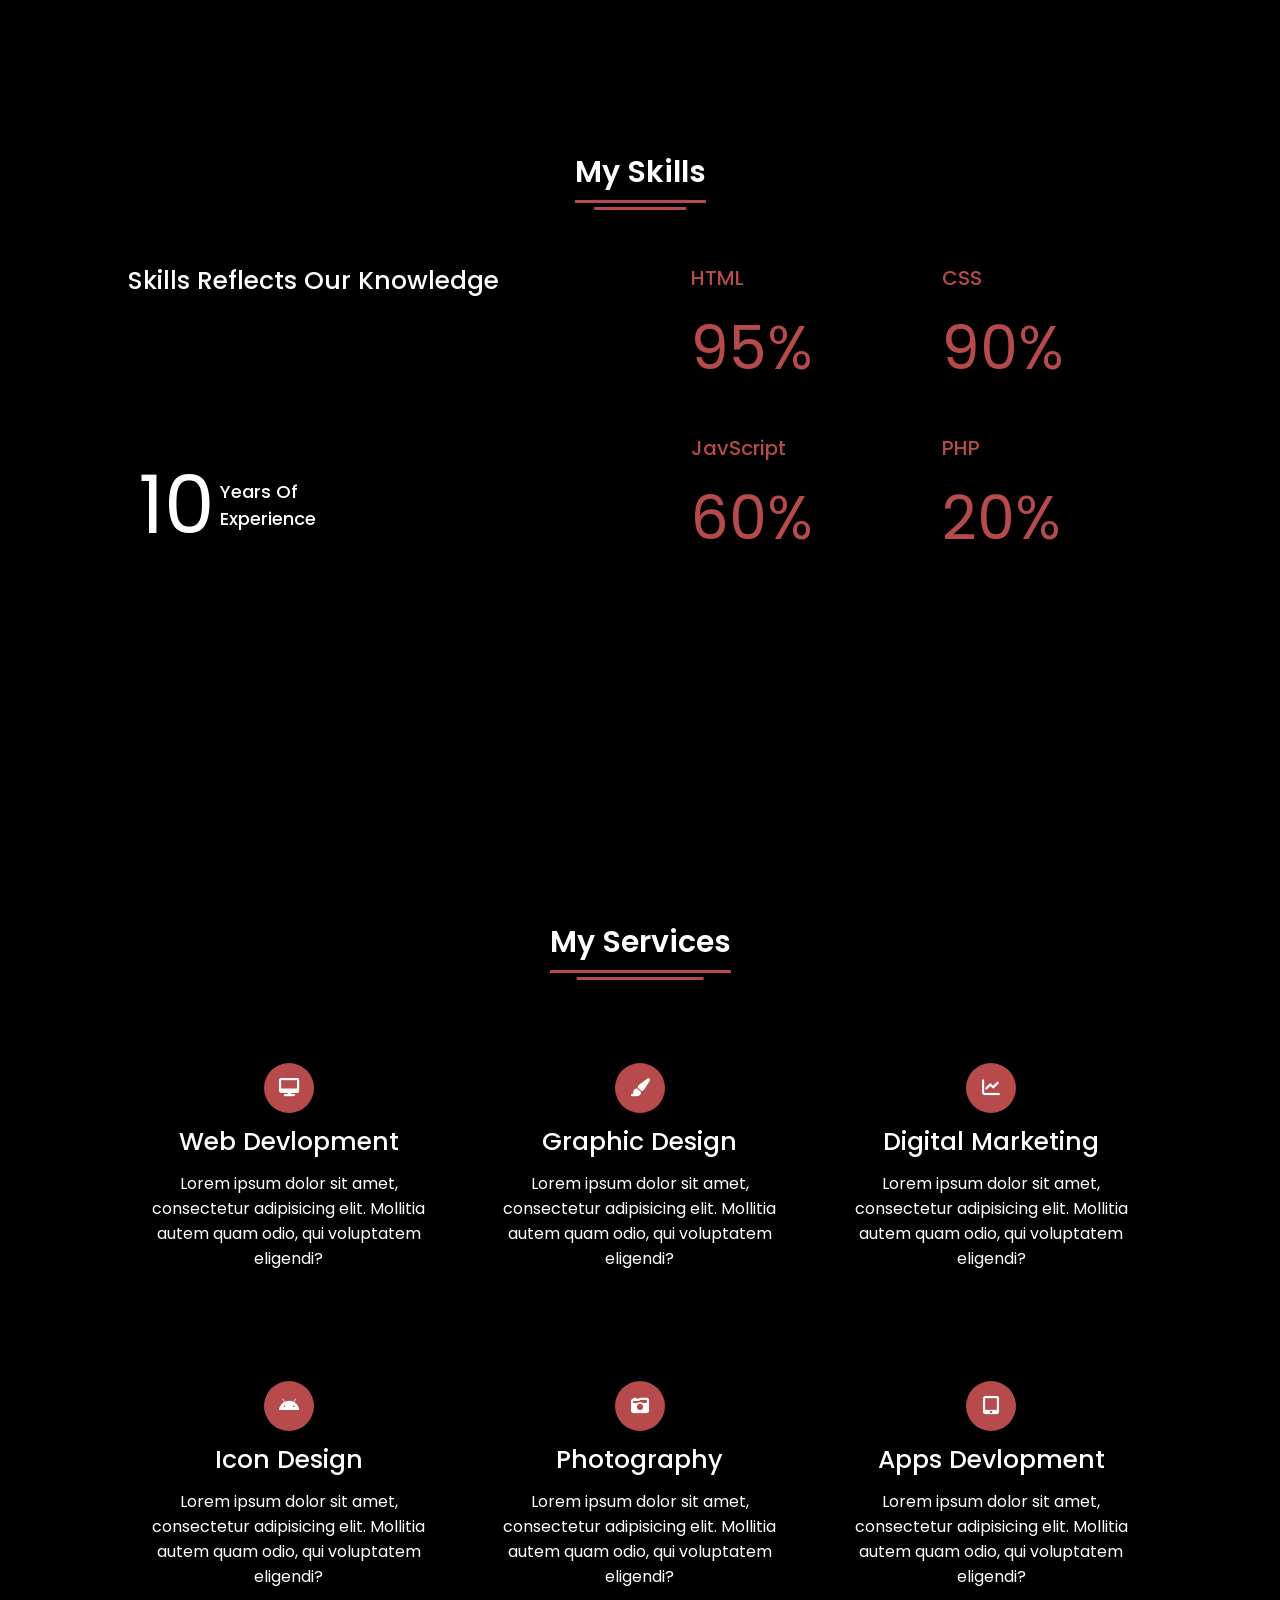
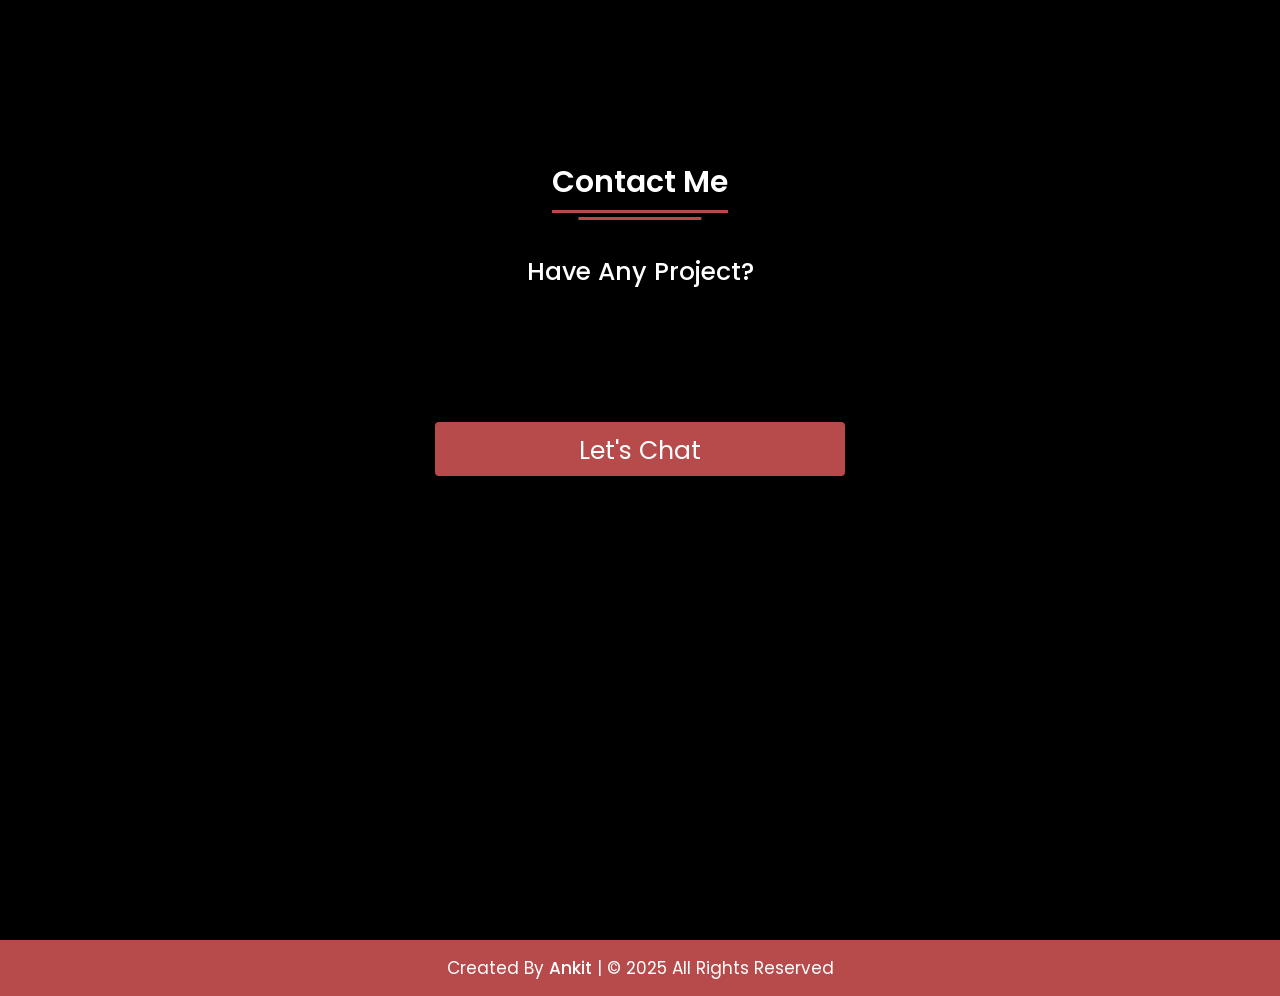
==== commit 03efaeaa: "Update index.html" ====
--- a/index.html
+++ b/index.html
@@ -44,7 +44,7 @@
           <div class="content">
               <h1 data-aos="fade-left" data-aos="fade-left" data-aos-duration="1100" data-aos-delay="700" >Hey I'm <span>Ankit</span></h1>
               <div class="typewriter"  data-aos="fade-right" data-aos-duration="1100" data-aos-delay="900" >I'm a <span class="typewriter-text"></span><label for="">|</label></div>
-              <p data-aos="flip-up" data-aos-duration="1100" data-aos-delay="1100" >Lorem ipsum dolor sit amet consectetur, adipisicing elit. Fugit quasi commodi quia rerum, iste corporis expedita in excepturi nesciunt repellendus quisquam amet provident ad mollitia debitis odit voluptatem necessitatibus tempora.</p>
+              <p data-aos="flip-up" data-aos-duration="1100" data-aos-delay="1100" >I am a full stack frontend developer with 3 years of experience of coding and making various types of webpages. Now I work as a freelancer on many sites like upwork, linkedIn, fiverr and many more. I am also interested in AI and Machine Learning. I always like to learn new technologies.</p>
               <div class="social-links">
                   <a href="#" data-aos="zoom-out" data-aos-duration="1100" data-aos-delay="1300"><i class="fa-brands fa-github"></i></a>
                   <a href="#"  data-aos="fade-up" data-aos-duration="1100" data-aos-delay="1400"><i class="fa-brands fa-facebook"></i></a>
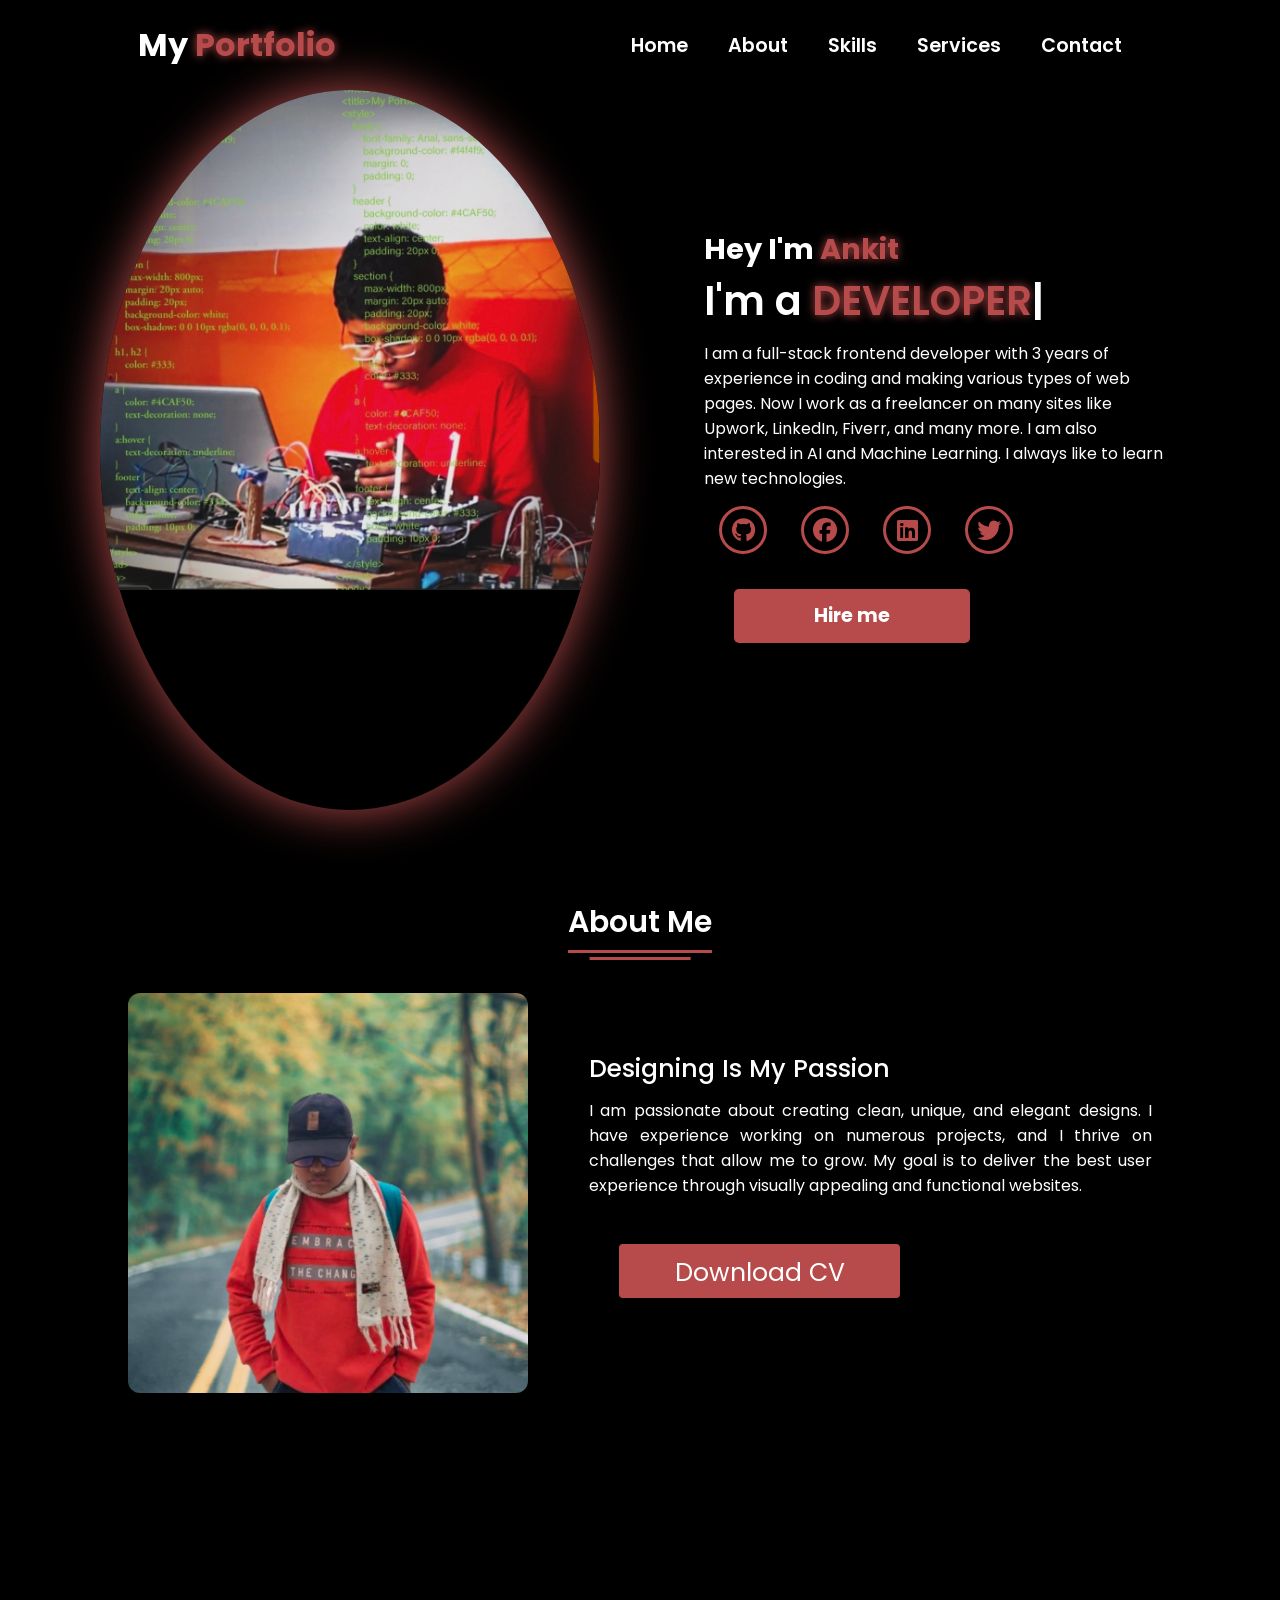
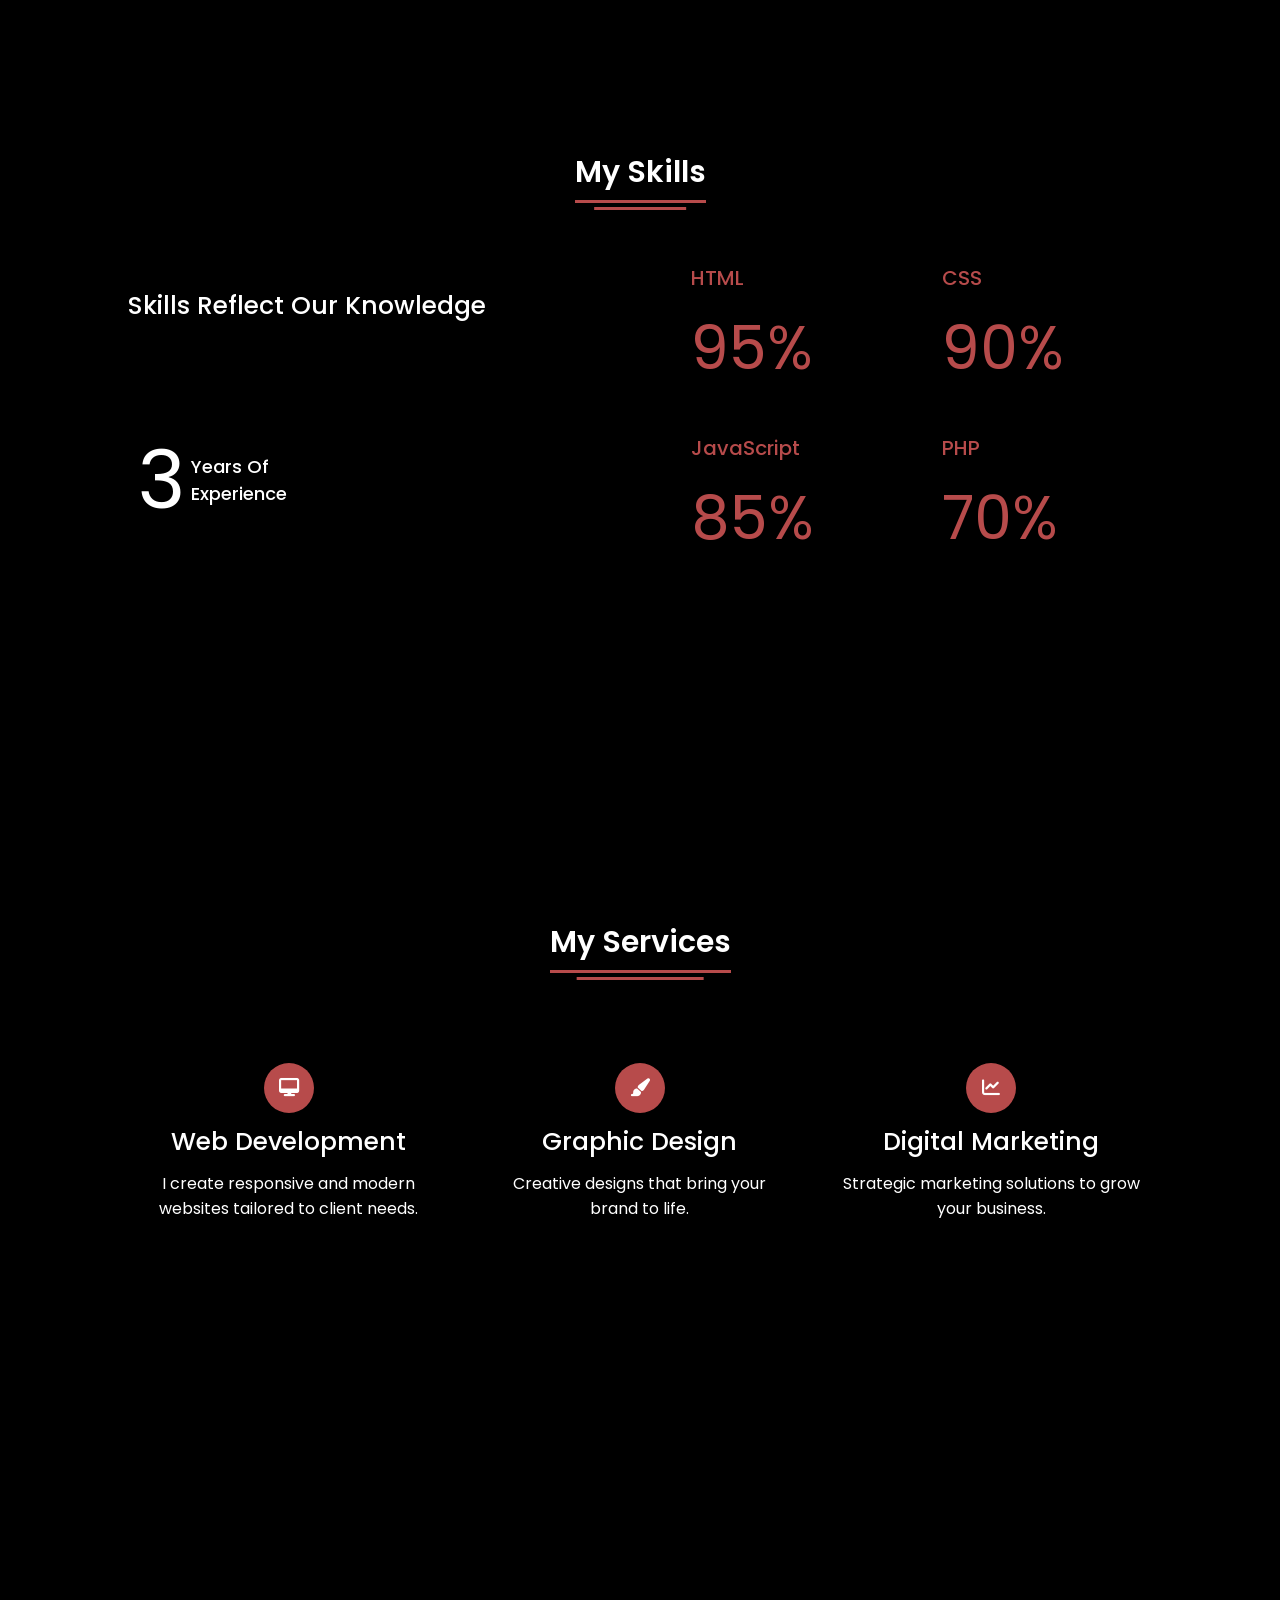
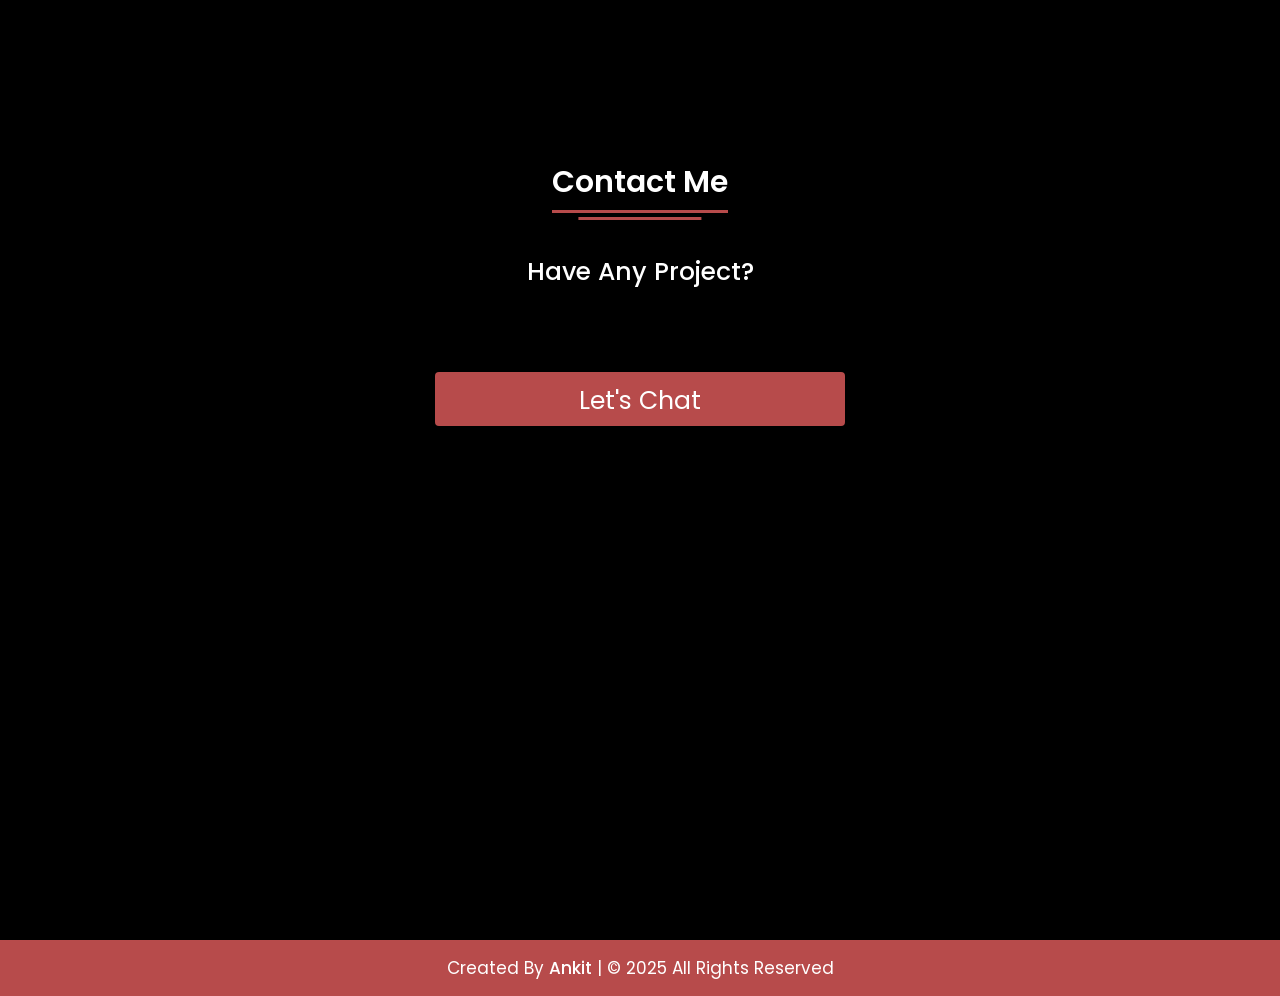
==== commit 8a21b5a2: "Update index.html" ====
--- a/index.html
+++ b/index.html
@@ -2,77 +2,80 @@
 <html lang="en" dir="ltr">
   <head>
     <meta charset="UTF-8" />
+    <meta name="viewport" content="width=device-width, initial-scale=1.0" />
+    <meta name="description" content="Ankit Pramanik's Portfolio Website showcasing web development, AI projects, and digital skills." />
+    <meta name="keywords" content="Ankit Pramanik, Ankit404developer, Ankit Pramanik Web Developer, Ankit Pramanik Website Designer, Ankit Web developer, Web dev Ankit, Web dev Ankit Pramanik, Ankit Pramanik web developer portfolio, Anki's Portfolio, Ankit the developer, Portfolio, Web Development, AI, Machine Learning, Freelancer Ankit Pramanik, Frontend Developer" />
+    <meta name="author" content="Ankit Pramanik" />
     <title>Ankit's Portfolio Website</title>
-    <link rel="stylesheet" href="style.css">
-    <link rel="stylesheet" href="https://cdnjs.cloudflare.com/ajax/libs/font-awesome/6.5.2/css/all.min.css">
-    <meta name="viewport" content="width=device-width, initial-scale=1.0" />
+    <link rel="stylesheet" href="style.css" />
+    <link rel="stylesheet" href="https://cdnjs.cloudflare.com/ajax/libs/font-awesome/6.5.2/css/all.min.css" />
     <link rel="stylesheet" href="https://unpkg.com/aos@next/dist/aos.css" />
   </head>
   <body>
-
-    <!-- navgaition menu -->
+    <!-- Navigation Menu -->
     <nav>
       <div class="nav-container">
-          <div class="logo"  data-aos="zoom-in" data-aos-duration="1100">
-            My <span>Portfolio</span>
+        <div class="logo" data-aos="zoom-in" data-aos-duration="1100">My <span>Portfolio</span></div>
+        <div class="links">
+          <div class="link" data-aos="fade-up" data-aos-duration="1100" data-aos-delay="100"><a href="#home">Home</a></div>
+          <div class="link" data-aos="fade-up" data-aos-duration="1100" data-aos-delay="200"><a href="#about">About</a></div>
+          <div class="link" data-aos="fade-up" data-aos-duration="1100" data-aos-delay="300"><a href="#skills">Skills</a></div>
+          <div class="link" data-aos="fade-up" data-aos-duration="1100" data-aos-delay="400"><a href="#services">Services</a></div>
+          <div class="link" data-aos="fade-up" data-aos-duration="1100" data-aos-delay="500"><a href="#contact">Contact</a></div>
+        </div>
+        <i class="fa-solid fa-bars hamburg" onclick="hamburg()"></i>
+      </div>
+      <div class="dropdown">
+        <div class="links">
+          <a href="#home">Home</a>
+          <a href="#about">About</a>
+          <a href="#skills">Skills</a>
+          <a href="#services">Services</a>
+          <a href="#contact">Contact</a>
+          <i class="fa-solid fa-xmark cancel" onclick="cancel()"></i>
+        </div>
+      </div>
+    </nav>
+
+    <!-- Main Section -->
+    <section id="home">
+      <div class="main-container">
+        <div class="image" data-aos="zoom-in" data-aos-duration="2500">
+          <img src="main.jpg" alt="Ankit Pramanik" />
+        </div>
+        <div class="content">
+          <h1 data-aos="fade-left" data-aos-duration="1100" data-aos-delay="700">Hey I'm <span>Ankit</span></h1>
+          <div class="typewriter" data-aos="fade-right" data-aos-duration="1100" data-aos-delay="900">
+            I'm a <span class="typewriter-text"></span><label for="">|</label>
           </div>
-          <div class="links">
-              <div class="link" data-aos="fade-up" data-aos-duration="1100" data-aos-delay="100"><a href="#">Home</a></div>
-              <div class="link" data-aos="fade-up" data-aos-duration="1100" data-aos-delay="200"><a href="#">About</a></div>
-              <div class="link" data-aos="fade-up" data-aos-duration="1100" data-aos-delay="300" ><a href="#">Skills</a></div>
-              <div class="link" data-aos="fade-up" data-aos-duration="1100" data-aos-delay="400" ><a href="#">Services</a></div>
-              <div class="link" data-aos="fade-up" data-aos-duration="1100" data-aos-delay="500" ><a href="#">Contact</a></div>
+          <p data-aos="flip-up" data-aos-duration="1100" data-aos-delay="1100">
+            I am a full-stack frontend developer with 3 years of experience in coding and making various types of web pages. Now I work as a freelancer on many sites like Upwork, LinkedIn, Fiverr, and many more. I am also interested in AI and Machine Learning. I always like to learn new technologies.
+          </p>
+          <div class="social-links">
+            <a href="#" data-aos="zoom-out" data-aos-duration="1100" data-aos-delay="1300"><i class="fa-brands fa-github"></i></a>
+            <a href="#" data-aos="fade-up" data-aos-duration="1100" data-aos-delay="1400"><i class="fa-brands fa-facebook"></i></a>
+            <a href="#" data-aos="fade-up" data-aos-duration="1100" data-aos-delay="1500"><i class="fa-brands fa-linkedin"></i></a>
+            <a href="#" data-aos="fade-up" data-aos-duration="1100" data-aos-delay="1600"><i class="fa-brands fa-twitter"></i></a>
+          </div>
+          <div class="btn" data-aos="zoom-in-left" data-aos-duration="1100" data-aos-delay="1700">
+            <button>Hire me</button>
+          </div>
+        </div>
       </div>
-      <i class="fa-solid fa-bars hamburg" onclick="hamburg()"></i>
-  </div>
-      <div class="dropdown">
-          <div class="links">
-              <a href="#">Home</a>
-              <a href="#">About</a>
-              <a href="#">Skills</a>
-              <a href="#">Service</a>
-              <a href="#">Contact</a>
-              <i class="fa-solid fa-xmark cancel" onclick="cancel()"></i>
-          </div>
-      </div>
-  </nav>
-  <section>
-      <div class="main-container">
-          <div class="image"  data-aos="zoom-in" data-aos-duration="2500">
-              <img src="main.jpg" alt="">
-          </div>
-          <div class="content">
-              <h1 data-aos="fade-left" data-aos="fade-left" data-aos-duration="1100" data-aos-delay="700" >Hey I'm <span>Ankit</span></h1>
-              <div class="typewriter"  data-aos="fade-right" data-aos-duration="1100" data-aos-delay="900" >I'm a <span class="typewriter-text"></span><label for="">|</label></div>
-              <p data-aos="flip-up" data-aos-duration="1100" data-aos-delay="1100" >I am a full stack frontend developer with 3 years of experience of coding and making various types of webpages. Now I work as a freelancer on many sites like upwork, linkedIn, fiverr and many more. I am also interested in AI and Machine Learning. I always like to learn new technologies.</p>
-              <div class="social-links">
-                  <a href="#" data-aos="zoom-out" data-aos-duration="1100" data-aos-delay="1300"><i class="fa-brands fa-github"></i></a>
-                  <a href="#"  data-aos="fade-up" data-aos-duration="1100" data-aos-delay="1400"><i class="fa-brands fa-facebook"></i></a>
-                  <a href="#"  data-aos="fade-up" data-aos-duration="1100" data-aos-delay="1500"><i class="fa-brands fa-linkedin"></i></a>
-                  <a href="#"  data-aos="fade-up" data-aos-duration="1100" data-aos-delay="1600"><i class="fa-brands fa-twitter"></i></a>
-              </div>
-              <div class="btn"  data-aos="zoom-in-left" data-aos-duration="1100" data-aos-delay="1700" >
-                  <button>Hire me</button>
-              </div>
-          </div>
-      </div>
-  </section>
+    </section>
 
-
-  <!-- About Section Start -->
-
-  <section class="about" id="about">
+    <!-- About Section -->
+    <section class="about" id="about">
       <div class="content">
         <div class="title" data-aos="fade-up" data-aos-duration="1100"><span>About Me</span></div>
         <div class="about-details">
           <div class="left" data-aos="fade-right" data-aos-duration="1100" data-aos-delay="100">
-            <img src="main1.jpg" alt="" />
+            <img src="main1.jpg" alt="Ankit's Image" />
           </div>
-          <div class="right" >
+          <div class="right">
             <div class="topic" data-aos="fade-left" data-aos-duration="1100" data-aos-delay="200">Designing Is My Passion</div>
             <p data-aos="fade-right" data-aos-duration="1100" data-aos-delay="400">
-              Lorem ipsum dolor sit amet, consectetur adipisicing elit. Deserunt, porro veritatis pariatur, nobis voluptatem ipsum repellat nemo quisquam error reprehenderit recusandae odio vel, suscipit. Voluptas mollitia accusantium quaerat aspernatur labore dolorum placeat ipsa sint nam perspiciatis eos consectetur veritatis debitis, quis aliquam unde sed maiores sit! Hic molestiae optio iste
-              iure earum amet nostrum quaerat facere quae veniam maiores harum iusto aperiam vel inventore illo voluptatibus voluptates quo impedit voluptatum error vitae, omnis praesentium? Aperiam nulla non, nesciunt fuga rem perferendis alias et, temporibus, distinctio culpa unde a laborum libero ducimus. Facilis veniam sit praesentium, voluptatibus sint maxime iusto eaque.
+              I am passionate about creating clean, unique, and elegant designs. I have experience working on numerous projects, and I thrive on challenges that allow me to grow. My goal is to deliver the best user experience through visually appealing and functional websites.
             </p>
             <div class="button" data-aos="fade-up" data-aos-duration="1100" data-aos-delay="600">
               <button>Download CV</button>
@@ -82,17 +85,18 @@
       </div>
     </section>
 
-
-    <!-- My Skill Section Start -->
+    <!-- Skills Section -->
     <section class="skills" id="skills">
       <div class="content">
         <div class="title" data-aos="fade-up" data-aos-duration="1100"><span>My Skills</span></div>
         <div class="skills-details">
           <div class="text">
-            <div class="topic" data-aos="fade-right" data-aos-duration="1100" data-aos-delay="100">Skills Reflects Our Knowledge</div>
-            <p data-aos="flip-down" data-aos-duration="1100" data-aos-delay="200">Lorem ipsum dolor sit amet, consectetur adipisicing elit. Minus natus tenetur tempora? Quasi, rem quas omnis. Porro rem aspernatur reiciendis ut praesentium minima ad, quos, officia! Illo libero, et, distinctio repellat sed nesciunt est modi quaerat placeat. Quod molestiae, alias?</p>
+            <div class="topic" data-aos="fade-right" data-aos-duration="1100" data-aos-delay="100">Skills Reflect Our Knowledge</div>
+            <p data-aos="flip-down" data-aos-duration="1100" data-aos-delay="200">
+              I have honed my skills in various programming languages and tools over the years. My expertise allows me to deliver high-quality work efficiently.
+            </p>
             <div class="experience" data-aos="zoom-in" data-aos-duration="1100" data-aos-delay="300">
-              <div class="num">10</div>
+              <div class="num">3</div>
               <div class="exp">
                 Years Of <br />
                 Experience
@@ -101,103 +105,77 @@
           </div>
           <div class="boxes">
             <div class="box" data-aos="zoom-in" data-aos-duration="1100" data-aos-delay="400">
-              <div class="topic" >HTML</div>
-              <div class="per" >95%</div>
+              <div class="topic">HTML</div>
+              <div class="per">95%</div>
             </div>
             <div class="box" data-aos="zoom-in" data-aos-duration="1100" data-aos-delay="500">
               <div class="topic">CSS</div>
               <div class="per">90%</div>
             </div>
             <div class="box" data-aos="zoom-in" data-aos-duration="1100" data-aos-delay="600">
-              <div class="topic">JavScript</div>
-              <div class="per" >60%</div>
+              <div class="topic">JavaScript</div>
+              <div class="per">85%</div>
             </div>
             <div class="box" data-aos="zoom-in" data-aos-duration="1100" data-aos-delay="700">
               <div class="topic">PHP</div>
-              <div class="per">20%</div>
+              <div class="per">70%</div>
             </div>
           </div>
         </div>
       </div>
     </section>
 
-    <!-- My Services Section Start -->
+    <!-- Services Section -->
     <section class="services" id="services">
       <div class="content">
         <div class="title" data-aos="fade-up" data-aos-duration="1100"><span>My Services</span></div>
         <div class="boxes">
           <div class="box" data-aos="fade-right" data-aos-duration="1100" data-aos-delay="100">
-            <div class="icon">
-              <i class="fas fa-desktop"></i>
-            </div>
-            <div class="topic">Web Devlopment</div>
-            <p>Lorem ipsum dolor sit amet, consectetur adipisicing elit. Mollitia autem quam odio, qui voluptatem eligendi?</p>
+            <div class="icon"><i class="fas fa-desktop"></i></div>
+            <div class="topic">Web Development</div>
+            <p>I create responsive and modern websites tailored to client needs.</p>
           </div>
-          <div class="box"  data-aos="fade-up" data-aos-duration="1100" data-aos-delay="100">
-            <div class="icon">
-              <i class="fas fa-paint-brush"></i>
-            </div>
+          <div class="box" data-aos="fade-up" data-aos-duration="1100" data-aos-delay="200">
+            <div class="icon"><i class="fas fa-paint-brush"></i></div>
             <div class="topic">Graphic Design</div>
-            <p>Lorem ipsum dolor sit amet, consectetur adipisicing elit. Mollitia autem quam odio, qui voluptatem eligendi?</p>
+            <p>Creative designs that bring your brand to life.</p>
           </div>
-          <div class="box" data-aos="fade-left" data-aos-duration="1100" data-aos-delay="100">
-            <div class="icon">
-              <i class="fas fa-chart-line"></i>
-            </div>
+          <div class="box" data-aos="fade-left" data-aos-duration="1100" data-aos-delay="300">
+            <div class="icon"><i class="fas fa-chart-line"></i></div>
             <div class="topic">Digital Marketing</div>
-            <p>Lorem ipsum dolor sit amet, consectetur adipisicing elit. Mollitia autem quam odio, qui voluptatem eligendi?</p>
-          </div>
-          <div class="box" data-aos="fade-right" data-aos-duration="1100" data-aos-delay="300">
-            <div class="icon">
-              <i class="fab fa-android"></i>
-            </div>
-            <div class="topic">Icon Design</div>
-            <p>Lorem ipsum dolor sit amet, consectetur adipisicing elit. Mollitia autem quam odio, qui voluptatem eligendi?</p>
-          </div>
-          <div class="box" data-aos="fade-down" data-aos-duration="1100" data-aos-delay="300">
-            <div class="icon">
-              <i class="fas fa-camera-retro"></i>
-            </div>
-            <div class="topic">Photography</div>
-            <p>Lorem ipsum dolor sit amet, consectetur adipisicing elit. Mollitia autem quam odio, qui voluptatem eligendi?</p>
-          </div>
-          <div class="box" data-aos="fade-left" data-aos-duration="1100" data-aos-delay="400">
-            <div class="icon">
-              <i class="fas fa-tablet-alt"></i>
-            </div>
-            <div class="topic">Apps Devlopment</div>
-            <p>Lorem ipsum dolor sit amet, consectetur adipisicing elit. Mollitia autem quam odio, qui voluptatem eligendi?</p>
+            <p>Strategic marketing solutions to grow your business.</p>
           </div>
         </div>
       </div>
     </section>
 
-    <!-- Contact Me section Start -->
+    <!-- Contact Section -->
     <section class="contact" id="contact">
       <div class="content">
         <div class="title" data-aos="fade-up" data-aos-duration="1100"><span>Contact Me</span></div>
         <div class="text">
           <div class="topic" data-aos="fade-right" data-aos-duration="1100" data-aos-delay="200">Have Any Project?</div>
-          <p data-aos="fade-left" data-aos-duration="1100" data-aos-delay="400">Lorem ipsum dolor sit amet, consectetur adipisicing elit. Ipsam neque ipsum corrupti dolores, facere numquam voluptate aspernatur sit perferendis qui nisi modi! Recusandae deserunt consequatur voluptatibus alias repellendus nobis eligendi.</p>
-          <div class="button"  data-aos="fade-up" data-aos-duration="1100" data-aos-delay="600">
+          <p data-aos="fade-left" data-aos-duration="1100" data-aos-delay="400">
+            Feel free to reach out if you have a project in mind. Let's work together to create something amazing.
+          </p>
+          <div class="button" data-aos="fade-up" data-aos-duration="1100" data-aos-delay="600">
             <button>Let's Chat</button>
           </div>
         </div>
       </div>
     </section>
 
-    <!-- Footer Section Start -->
-    <footer >
+    <!-- Footer -->
+    <footer>
       <div class="text">
         <span>Created By <a href="#">Ankit</a> | &#169; 2025 All Rights Reserved</span>
       </div>
     </footer>
 
-    
     <script src="script.js"></script>
     <script src="https://unpkg.com/aos@next/dist/aos.js"></script>
     <script>
-      AOS.init({offset:0});
+      AOS.init({ offset: 0 });
     </script>
   </body>
-</html>
+  </html>
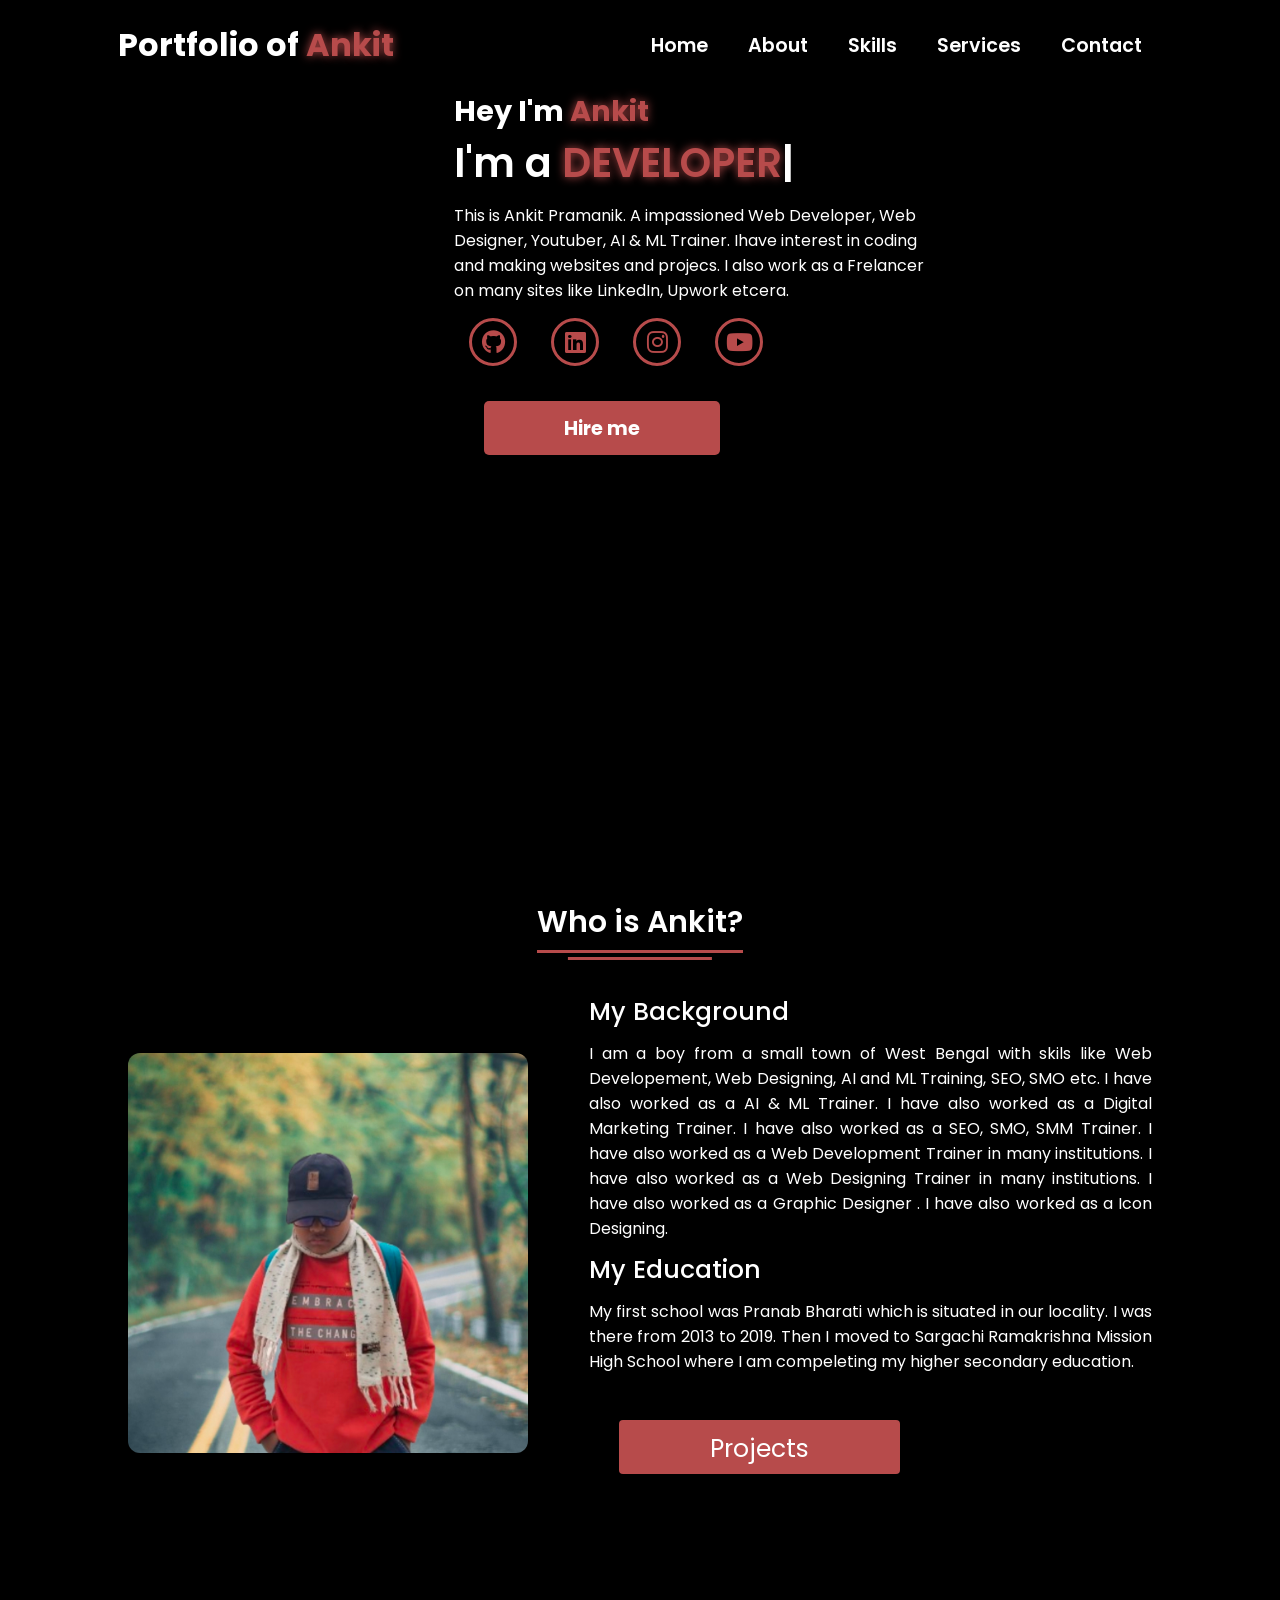
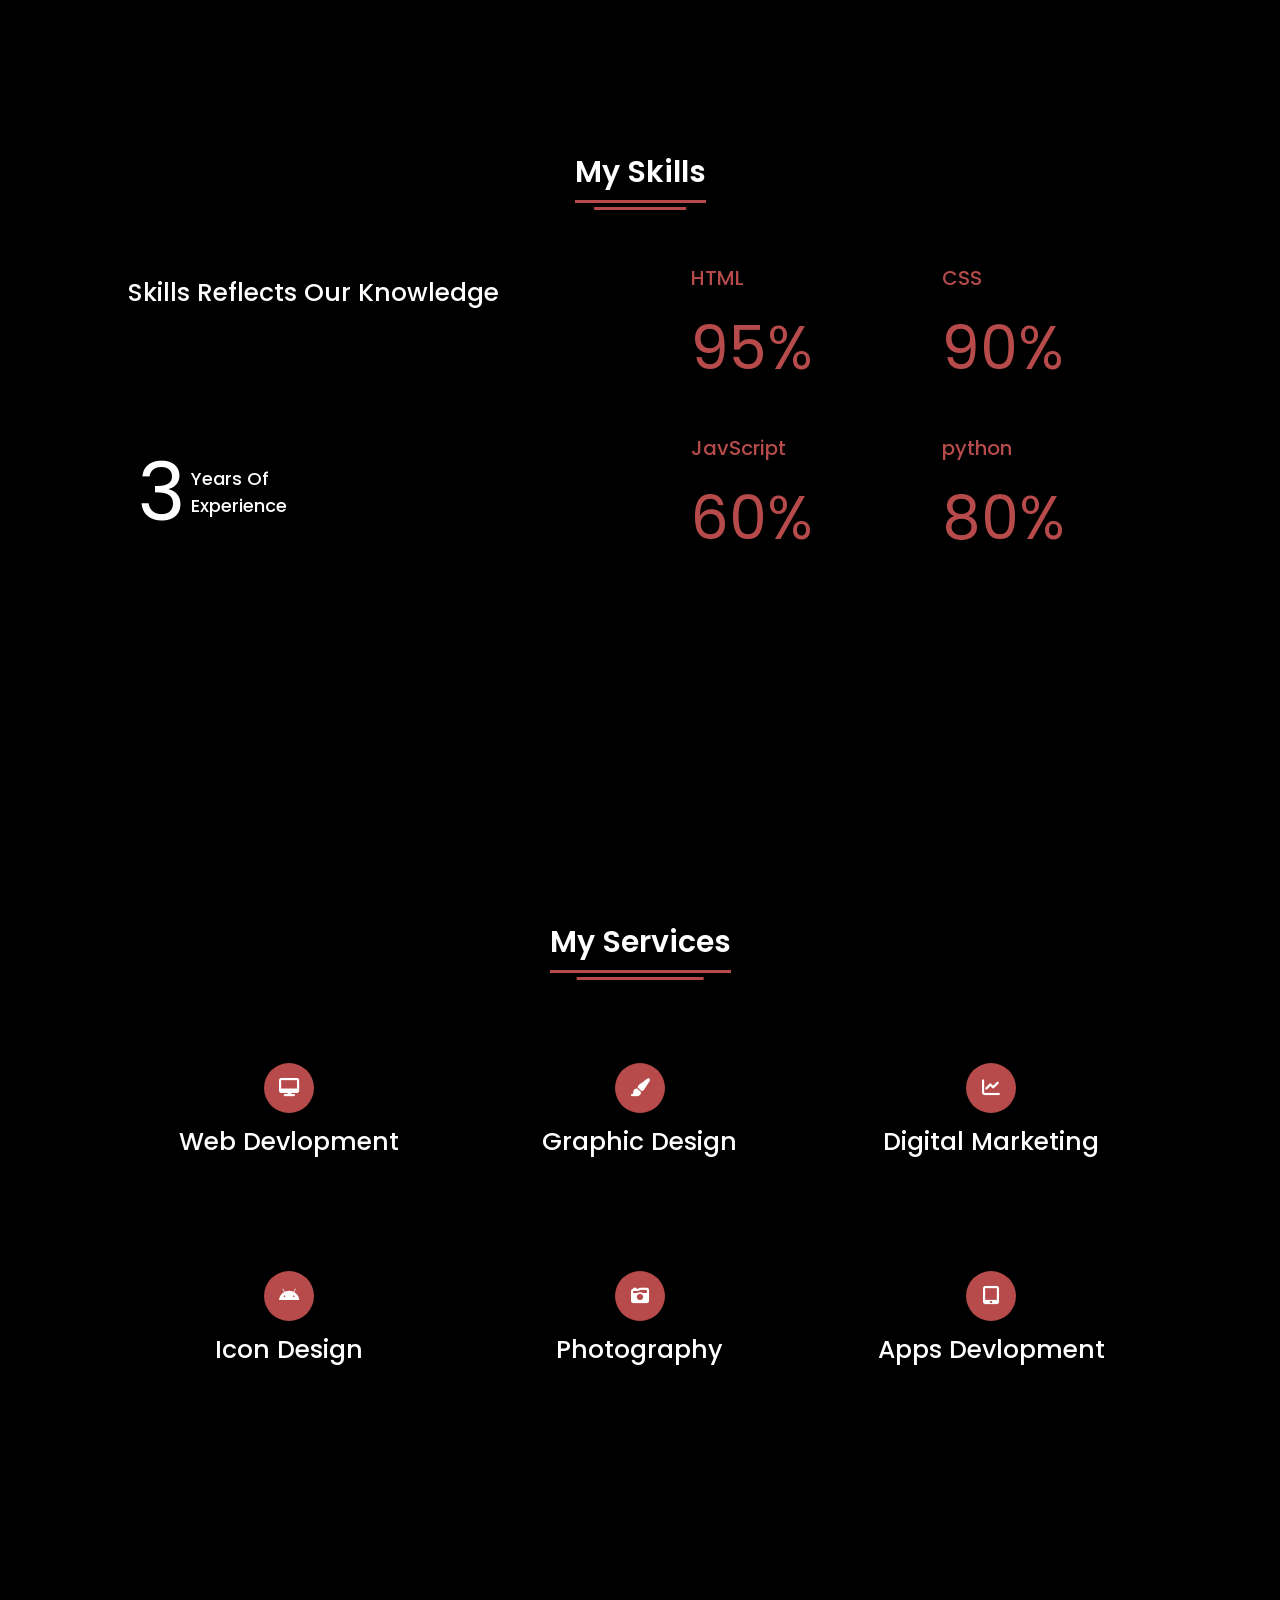
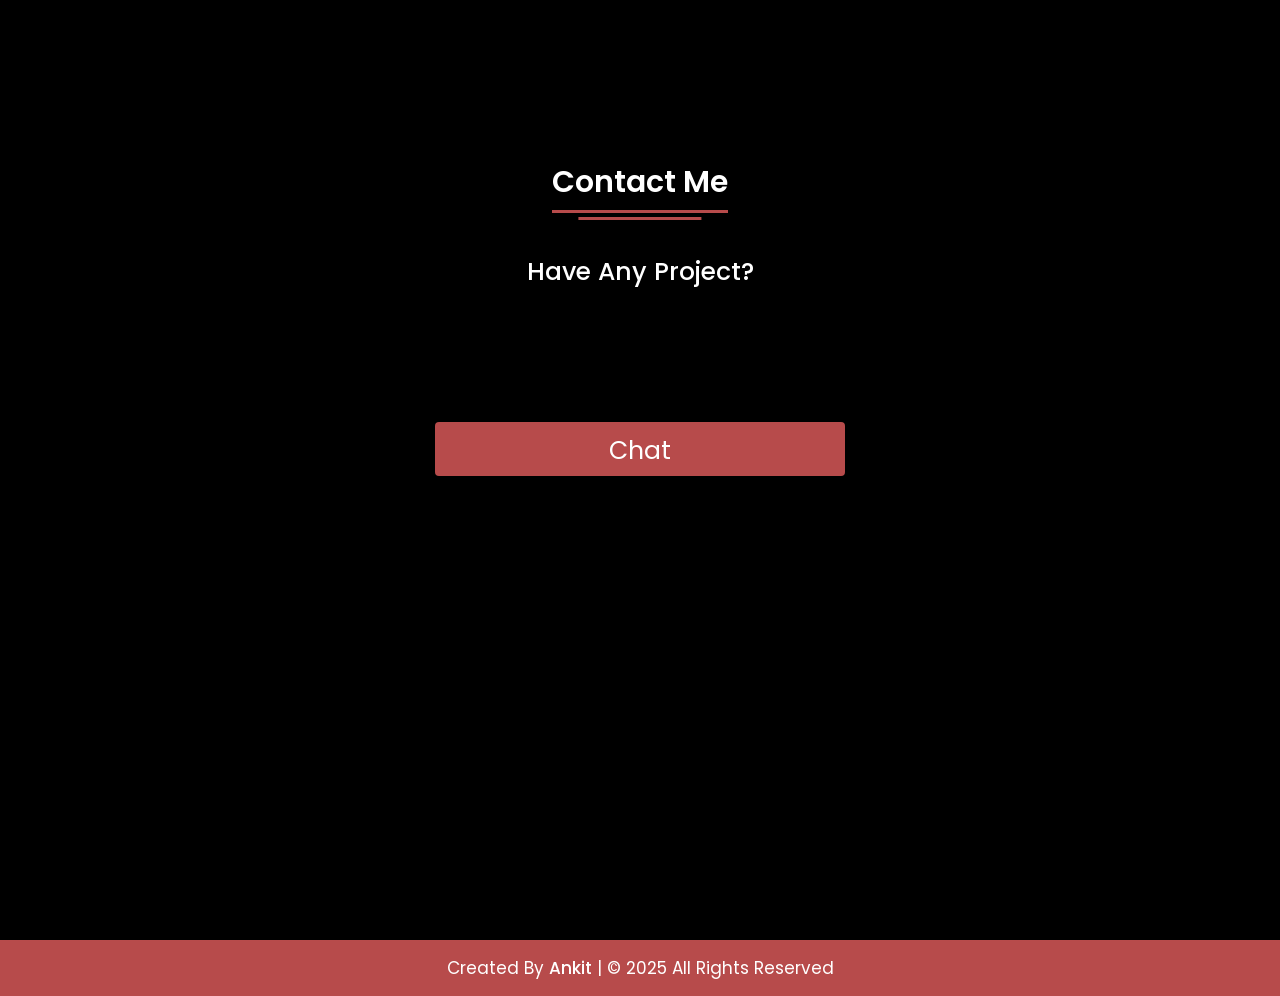
==== commit 96d80214: "Update index.html" ====
--- a/index.html
+++ b/index.html
@@ -1,6 +1,7 @@
 <!DOCTYPE html>
 <html lang="en" dir="ltr">
   <head>
+    <meta name="google-site-verification" content="jkjtikOYRKOSnSfeRMkfdDKY3LjaUoaA-y6QgGkwKd4" />
     <meta charset="UTF-8" />
     <meta name="viewport" content="width=device-width, initial-scale=1.0" />
     <meta name="description" content="Ankit Pramanik's Portfolio Website showcasing web development, AI projects, and digital skills." />
@@ -12,170 +13,237 @@
     <link rel="stylesheet" href="https://unpkg.com/aos@next/dist/aos.css" />
   </head>
   <body>
-    <!-- Navigation Menu -->
-    <nav>
-      <div class="nav-container">
-        <div class="logo" data-aos="zoom-in" data-aos-duration="1100">My <span>Portfolio</span></div>
-        <div class="links">
-          <div class="link" data-aos="fade-up" data-aos-duration="1100" data-aos-delay="100"><a href="#home">Home</a></div>
-          <div class="link" data-aos="fade-up" data-aos-duration="1100" data-aos-delay="200"><a href="#about">About</a></div>
-          <div class="link" data-aos="fade-up" data-aos-duration="1100" data-aos-delay="300"><a href="#skills">Skills</a></div>
-          <div class="link" data-aos="fade-up" data-aos-duration="1100" data-aos-delay="400"><a href="#services">Services</a></div>
-          <div class="link" data-aos="fade-up" data-aos-duration="1100" data-aos-delay="500"><a href="#contact">Contact</a></div>
-        </div>
-        <i class="fa-solid fa-bars hamburg" onclick="hamburg()"></i>
-      </div>
-      <div class="dropdown">
-        <div class="links">
-          <a href="#home">Home</a>
-          <a href="#about">About</a>
-          <a href="#skills">Skills</a>
-          <a href="#services">Services</a>
-          <a href="#contact">Contact</a>
-          <i class="fa-solid fa-xmark cancel" onclick="cancel()"></i>
-        </div>
-      </div>
-    </nav>
-
-    <!-- Main Section -->
-    <section id="home">
-      <div class="main-container">
-        <div class="image" data-aos="zoom-in" data-aos-duration="2500">
-          <img src="main.jpg" alt="Ankit Pramanik" />
-        </div>
-        <div class="content">
-          <h1 data-aos="fade-left" data-aos-duration="1100" data-aos-delay="700">Hey I'm <span>Ankit</span></h1>
-          <div class="typewriter" data-aos="fade-right" data-aos-duration="1100" data-aos-delay="900">
-            I'm a <span class="typewriter-text"></span><label for="">|</label>
-          </div>
-          <p data-aos="flip-up" data-aos-duration="1100" data-aos-delay="1100">
-            I am a full-stack frontend developer with 3 years of experience in coding and making various types of web pages. Now I work as a freelancer on many sites like Upwork, LinkedIn, Fiverr, and many more. I am also interested in AI and Machine Learning. I always like to learn new technologies.
+  <!-- navgaition menu -->
+  <nav>
+    <div class="nav-container">
+      <div class="logo" data-aos="zoom-in" data-aos-duration="1100">
+        Portfolio of <span>Ankit</span>
+      </div>
+      <div class="links">
+        <div class="link" data-aos="fade-up" data-aos-duration="1100" data-aos-delay="100"><a href="#home">Home</a></div>
+        <div class="link" data-aos="fade-up" data-aos-duration="1100" data-aos-delay="200"><a href="#about">About</a></div>
+        <div class="link" data-aos="fade-up" data-aos-duration="1100" data-aos-delay="300"><a href="#skills">Skills</a></div>
+        <div class="link" data-aos="fade-up" data-aos-duration="1100" data-aos-delay="400"><a href="#services">Services</a>
+        </div>
+        <div class="link" data-aos="fade-up" data-aos-duration="1100" data-aos-delay="500"><a href="#contact">Contact</a></div>
+      </div>
+      <i class="fa-solid fa-bars hamburg" onclick="hamburg()"></i>
+    </div>
+    <div class="dropdown">
+      <div class="links">
+        <a href="#home">Home</a>
+        <a href="#about">About</a>
+        <a href="#skills">Skills</a>
+        <a href="#services">Service</a>
+        <a href="#contact">Contact</a>
+        <i class="fa-solid fa-xmark cancel" onclick="cancel()"></i>
+      </div>
+    </div>
+  </nav>
+  <section id="home">
+    <div class="main-container">
+      <div class= data-aos="zoom-in" data-aos-duration="2500">
+      
+      </div>
+      <div class="content">
+        <h1 data-aos="fade-left" data-aos="fade-left" data-aos-duration="1100" data-aos-delay="700">Hey I'm
+          <span>Ankit</span></h1>
+        <div class="typewriter" data-aos="fade-right" data-aos-duration="1100" data-aos-delay="900">I'm a <span
+            class="typewriter-text"></span><label for="">|</label></div>
+        <p data-aos="flip-up" data-aos-duration="1100" data-aos-delay="1100">This is Ankit Pramanik. A impassioned Web Developer, Web Designer, Youtuber, AI & ML Trainer. Ihave interest in coding and making websites and projecs. I also work as a Frelancer on many sites like LinkedIn, Upwork etcera. </p>
+        <div class="social-links">
+          <a href="https://github.com/Ankit404developer" data-aos="zoom-out" data-aos-duration="1100" data-aos-delay="1300"><i
+              class="fa-brands fa-github"></i></a>
+          
+          <a href="https://linkedin.com/in/ankit404developer" data-aos="fade-up" data-aos-duration="1100" data-aos-delay="1500"><i
+              class="fa-brands fa-linkedin"></i></a>
+          
+              <a href="https://instagram.com/pramanik_ankit_777" data-aos="fade-up" data-aos-duration="1100" data-aos-delay="1600"><i
+                class="fa-brands fa-instagram"></i></a>
+              <a href="https://youtube.com/@theoryvoid-s4y" data-aos="fade-up" data-aos-duration="1100" data-aos-delay="1600"><i
+                class="fa-brands fa-youtube"></i></a>
+                
+                  
+                  
+        </div>
+        <div class="btn" data-aos="zoom-in-left" data-aos-duration="1100" data-aos-delay="1700">
+          <button onclick="window.location.href='https://ankit-pramanik-portfolio-site.lovable.app'">Hire me</button>
+        </div>
+      </div>
+    </div>
+  </section>
+
+
+  <!-- About Section Start -->
+
+  <section class="about" id="about">
+    <div class="content">
+      <div class="title" data-aos="fade-up" data-aos-duration="1100"><span>Who is Ankit?</span></div>
+      <div class="about-details">
+        <div class="left" data-aos="fade-right" data-aos-duration="1100" data-aos-delay="100">
+          <img src="main1.jpg" alt="" />
+        </div>
+        <div class="right">
+          <div class="topic" data-aos="fade-left" data-aos-duration="1100" data-aos-delay="200">My Background
+          </div>
+          <p data-aos="fade-right" data-aos-duration="1100" data-aos-delay="400">I am a boy from a small town of West Bengal with skils like Web Developement, Web Designing, AI and ML Training, SEO, SMO etc. I have also worked as a AI & ML Trainer. I have also worked as a Digital Marketing Trainer. I have also worked as a SEO, SMO, SMM Trainer. I have also worked as a Web Development Trainer in many institutions. I have also worked as a Web Designing Trainer in many institutions. I have also worked as a Graphic Designer . I have also worked as a Icon Designing.
           </p>
-          <div class="social-links">
-            <a href="#" data-aos="zoom-out" data-aos-duration="1100" data-aos-delay="1300"><i class="fa-brands fa-github"></i></a>
-            <a href="#" data-aos="fade-up" data-aos-duration="1100" data-aos-delay="1400"><i class="fa-brands fa-facebook"></i></a>
-            <a href="#" data-aos="fade-up" data-aos-duration="1100" data-aos-delay="1500"><i class="fa-brands fa-linkedin"></i></a>
-            <a href="#" data-aos="fade-up" data-aos-duration="1100" data-aos-delay="1600"><i class="fa-brands fa-twitter"></i></a>
-          </div>
-          <div class="btn" data-aos="zoom-in-left" data-aos-duration="1100" data-aos-delay="1700">
-            <button>Hire me</button>
-          </div>
-        </div>
-      </div>
-    </section>
-
-    <!-- About Section -->
-    <section class="about" id="about">
-      <div class="content">
-        <div class="title" data-aos="fade-up" data-aos-duration="1100"><span>About Me</span></div>
-        <div class="about-details">
-          <div class="left" data-aos="fade-right" data-aos-duration="1100" data-aos-delay="100">
-            <img src="main1.jpg" alt="Ankit's Image" />
-          </div>
-          <div class="right">
-            <div class="topic" data-aos="fade-left" data-aos-duration="1100" data-aos-delay="200">Designing Is My Passion</div>
-            <p data-aos="fade-right" data-aos-duration="1100" data-aos-delay="400">
-              I am passionate about creating clean, unique, and elegant designs. I have experience working on numerous projects, and I thrive on challenges that allow me to grow. My goal is to deliver the best user experience through visually appealing and functional websites.
-            </p>
-            <div class="button" data-aos="fade-up" data-aos-duration="1100" data-aos-delay="600">
-              <button>Download CV</button>
-            </div>
-          </div>
-        </div>
-      </div>
-    </section>
-
-    <!-- Skills Section -->
-    <section class="skills" id="skills">
-      <div class="content">
-        <div class="title" data-aos="fade-up" data-aos-duration="1100"><span>My Skills</span></div>
-        <div class="skills-details">
-          <div class="text">
-            <div class="topic" data-aos="fade-right" data-aos-duration="1100" data-aos-delay="100">Skills Reflect Our Knowledge</div>
-            <p data-aos="flip-down" data-aos-duration="1100" data-aos-delay="200">
-              I have honed my skills in various programming languages and tools over the years. My expertise allows me to deliver high-quality work efficiently.
-            </p>
-            <div class="experience" data-aos="zoom-in" data-aos-duration="1100" data-aos-delay="300">
-              <div class="num">3</div>
-              <div class="exp">
-                Years Of <br />
-                Experience
-              </div>
-            </div>
-          </div>
-          <div class="boxes">
-            <div class="box" data-aos="zoom-in" data-aos-duration="1100" data-aos-delay="400">
-              <div class="topic">HTML</div>
-              <div class="per">95%</div>
-            </div>
-            <div class="box" data-aos="zoom-in" data-aos-duration="1100" data-aos-delay="500">
-              <div class="topic">CSS</div>
-              <div class="per">90%</div>
-            </div>
-            <div class="box" data-aos="zoom-in" data-aos-duration="1100" data-aos-delay="600">
-              <div class="topic">JavaScript</div>
-              <div class="per">85%</div>
-            </div>
-            <div class="box" data-aos="zoom-in" data-aos-duration="1100" data-aos-delay="700">
-              <div class="topic">PHP</div>
-              <div class="per">70%</div>
-            </div>
-          </div>
-        </div>
-      </div>
-    </section>
-
-    <!-- Services Section -->
-    <section class="services" id="services">
-      <div class="content">
-        <div class="title" data-aos="fade-up" data-aos-duration="1100"><span>My Services</span></div>
-        <div class="boxes">
-          <div class="box" data-aos="fade-right" data-aos-duration="1100" data-aos-delay="100">
-            <div class="icon"><i class="fas fa-desktop"></i></div>
-            <div class="topic">Web Development</div>
-            <p>I create responsive and modern websites tailored to client needs.</p>
-          </div>
-          <div class="box" data-aos="fade-up" data-aos-duration="1100" data-aos-delay="200">
-            <div class="icon"><i class="fas fa-paint-brush"></i></div>
-            <div class="topic">Graphic Design</div>
-            <p>Creative designs that bring your brand to life.</p>
-          </div>
-          <div class="box" data-aos="fade-left" data-aos-duration="1100" data-aos-delay="300">
-            <div class="icon"><i class="fas fa-chart-line"></i></div>
-            <div class="topic">Digital Marketing</div>
-            <p>Strategic marketing solutions to grow your business.</p>
-          </div>
-        </div>
-      </div>
-    </section>
-
-    <!-- Contact Section -->
-    <section class="contact" id="contact">
-      <div class="content">
-        <div class="title" data-aos="fade-up" data-aos-duration="1100"><span>Contact Me</span></div>
-        <div class="text">
-          <div class="topic" data-aos="fade-right" data-aos-duration="1100" data-aos-delay="200">Have Any Project?</div>
-          <p data-aos="fade-left" data-aos-duration="1100" data-aos-delay="400">
-            Feel free to reach out if you have a project in mind. Let's work together to create something amazing.
+          <div class="topic" data-aos="fade-left" data-aos-duration="1100" data-aos-delay="200">My Education
+          </div>
+          <p data-aos="fade-right" data-aos-duration="1100" data-aos-delay="400">My first school was Pranab Bharati which is situated in our locality. I was there from 2013 to 2019. Then I moved to Sargachi Ramakrishna Mission High School where I am compeleting my higher secondary education.</p>
+      
           </p>
           <div class="button" data-aos="fade-up" data-aos-duration="1100" data-aos-delay="600">
-            <button>Let's Chat</button>
-          </div>
-        </div>
-      </div>
-    </section>
-
-    <!-- Footer -->
-    <footer>
+            <button onclick="window.location.href='https://ankit404developer.github.io/Ankit404developer'">Projects</button>
+          </div>
+        </div>
+      </div>
+    </div>
+  </section>
+
+
+  <!-- My Skill Section Start -->
+  <section class="skills" id="skills">
+    <div class="content">
+      <div class="title" data-aos="fade-up" data-aos-duration="1100"><span>My Skills</span></div>
+      <div class="skills-details">
+        <div class="text">
+          <div class="topic" data-aos="fade-right" data-aos-duration="1100" data-aos-delay="100">Skills Reflects Our
+            Knowledge</div>
+          <p data-aos="flip-down" data-aos-duration="1100" data-aos-delay="200">I am a Web Developer now. I know Coding Languages like html, css, python, javascript, java, figma, rupy, php, C++, C, C# and R. I know Search Engine Optimization and ranking #1 on Google. I have also skils of Photography, scripting and making videos.</p>
+          <div class="experience" data-aos="zoom-in" data-aos-duration="1100" data-aos-delay="300">
+            <div class="num">3</div>
+            <div class="exp">
+              Years Of <br />
+              Experience
+            </div>
+          </div>
+        </div>
+        <div class="boxes">
+          <div class="box" data-aos="zoom-in" data-aos-duration="1100" data-aos-delay="400">
+            <div class="topic">HTML</div>
+            <div class="per">95%</div>
+          </div>
+          <div class="box" data-aos="zoom-in" data-aos-duration="1100" data-aos-delay="500">
+            <div class="topic">CSS</div>
+            <div class="per">90%</div>
+          </div>
+          <div class="box" data-aos="zoom-in" data-aos-duration="1100" data-aos-delay="600">
+            <div class="topic">JavScript</div>
+            <div class="per">60%</div>
+          </div>
+          <div class="box" data-aos="zoom-in" data-aos-duration="1100" data-aos-delay="700">
+            <div class="topic">python</div>
+            <div class="per">80%</div>
+          </div>
+       
+     </div>
+      </div>
+    </div>
+  </section>
+
+  <!-- My Services Section Start -->
+  <section class="services" id="services">
+    <div class="content">
+      <div class="title" data-aos="fade-up" data-aos-duration="1100"><span>My Services</span></div>
+      <div class="boxes">
+        <div class="box" data-aos="fade-right" data-aos-duration="1100" data-aos-delay="100">
+          <div class="icon">
+            <i class="fas fa-desktop"></i>
+          </div>
+          <div class="topic">Web Devlopment</div>
+          <p?</p>
+        </div>
+        <div class="box" data-aos="fade-up" data-aos-duration="1100" data-aos-delay="100">
+          <div class="icon">
+            <i class="fas fa-paint-brush"></i>
+          </div>
+          <div class="topic">Graphic Design</div>
+          
+        </div>
+        <div class="box" data-aos="fade-left" data-aos-duration="1100" data-aos-delay="100">
+          <div class="icon">
+            <i class="fas fa-chart-line"></i>
+          </div>
+          <div class="topic">Digital Marketing</div>
+         
+        </div>
+        <div class="box" data-aos="fade-right" data-aos-duration="1100" data-aos-delay="300">
+          <div class="icon">
+            <i class="fab fa-android"></i>
+          </div>
+          <div class="topic">Icon Design</div>
+          
+        </div>
+        <div class="box" data-aos="fade-down" data-aos-duration="1100" data-aos-delay="300">
+          <div class="icon">
+            <i class="fas fa-camera-retro"></i>
+          </div>
+          <div class="topic">Photography</div>
+          
+        </div>
+        <div class="box" data-aos="fade-left" data-aos-duration="1100" data-aos-delay="400">
+          <div class="icon">
+            <i class="fas fa-tablet-alt"></i>
+          </div>
+          <div class="topic">Apps Devlopment</div>
+          
+            
+        </div>
+      </div>
+    </div>
+  </section>
+
+  <!-- Contact Me section Start -->
+  <section class="contact" id="contact">
+    <div class="content">
+      <div class="title" data-aos="fade-up" data-aos-duration="1100"><span>Contact Me</span></div>
       <div class="text">
-        <span>Created By <a href="#">Ankit</a> | &#169; 2025 All Rights Reserved</span>
-      </div>
-    </footer>
-
-    <script src="script.js"></script>
-    <script src="https://unpkg.com/aos@next/dist/aos.js"></script>
-    <script>
-      AOS.init({ offset: 0 });
-    </script>
-  </body>
+        <div class="topic" data-aos="fade-right" data-aos-duration="1100" data-aos-delay="200">Have Any Project?</div>
+        <p data-aos="fade-left" data-aos-duration="1100" data-aos-delay="400">Lorem ipsum dolor sit amet, consectetur
+          adipisicing elit. Ipsam neque ipsum corrupti dolores, facere numquam voluptate aspernatur sit perferendis qui
+          nisi modi! Recusandae deserunt consequatur voluptatibus alias repellendus nobis eligendi.</p>
+        <div class="button" data-aos="fade-up" data-aos-duration="1100" data-aos-delay="600">
+          <button onclick="window.location.href='https://wa.link/hwsblp'">Chat</button>
+        </div>
+      </div>
+    </div>
+  </section>
+
+  <!-- Footer Section Start -->
+  <footer>
+    <div class="text">
+      <span>Created By <a href="#">Ankit</a> | &#169; 2025 All Rights Reserved</span>
+    </div>
+  </footer>
+
+  <button onclick="topFunction()" id="topBtn" title="Go to top">Top</button>
+
+  <script src="script.js"></script>
+  <script src="https://unpkg.com/aos@next/dist/aos.js"></script>
+  <script>
+    AOS.init({ offset: 0 });
+
+    // Get the button
+    let mybutton = document.getElementById("topBtn");
+
+    // When the user scrolls down 20px from the top of the document, show the button
+    window.onscroll = function() {scrollFunction()};
+
+    function scrollFunction() {
+      if (document.body.scrollTop > 20 || document.documentElement.scrollTop > 20) {
+        mybutton.style.display = "block";
+      } else {
+        mybutton.style.display = "none";
+      }
+    }
+
+    // When the user clicks on the button, scroll to the top of the document
+    function topFunction() {
+      document.body.scrollTop = 0;
+      document.documentElement.scrollTop = 0;
+    }
+  </script>
+</body>
+
   </html>
